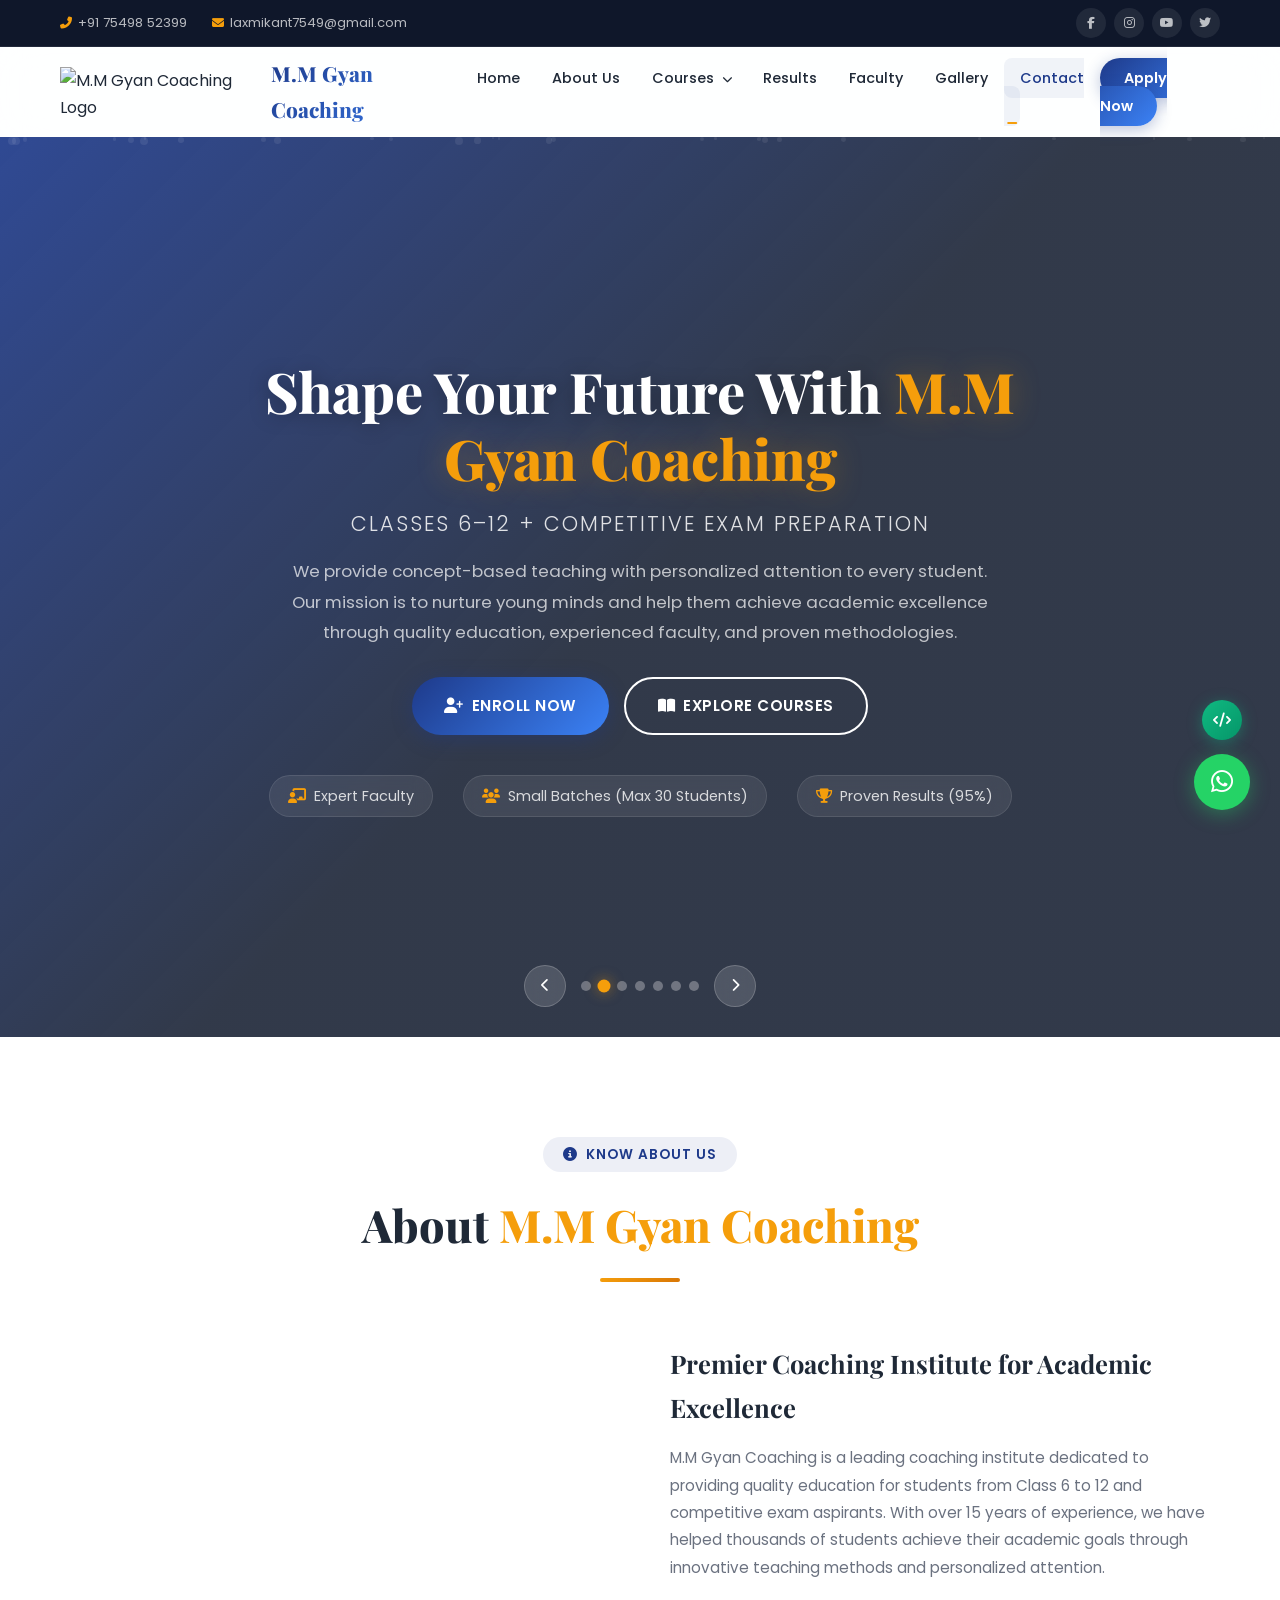
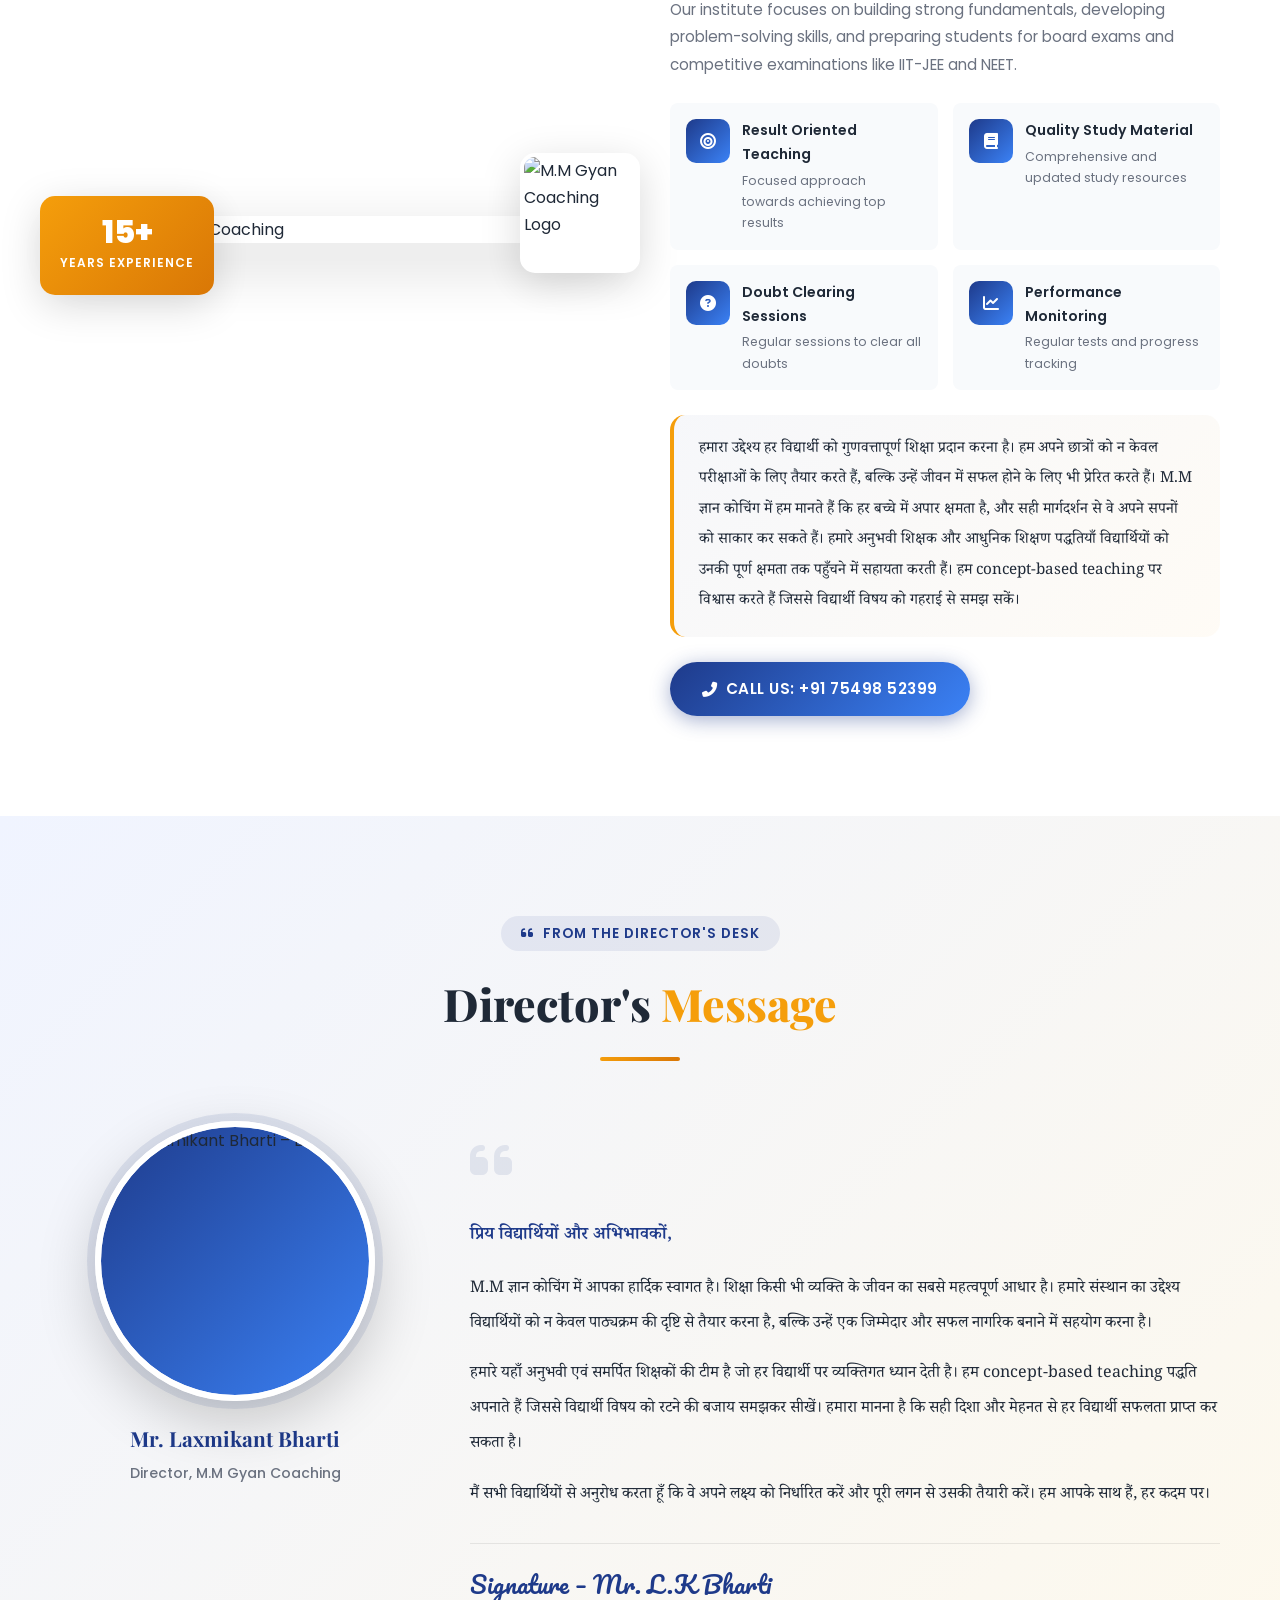
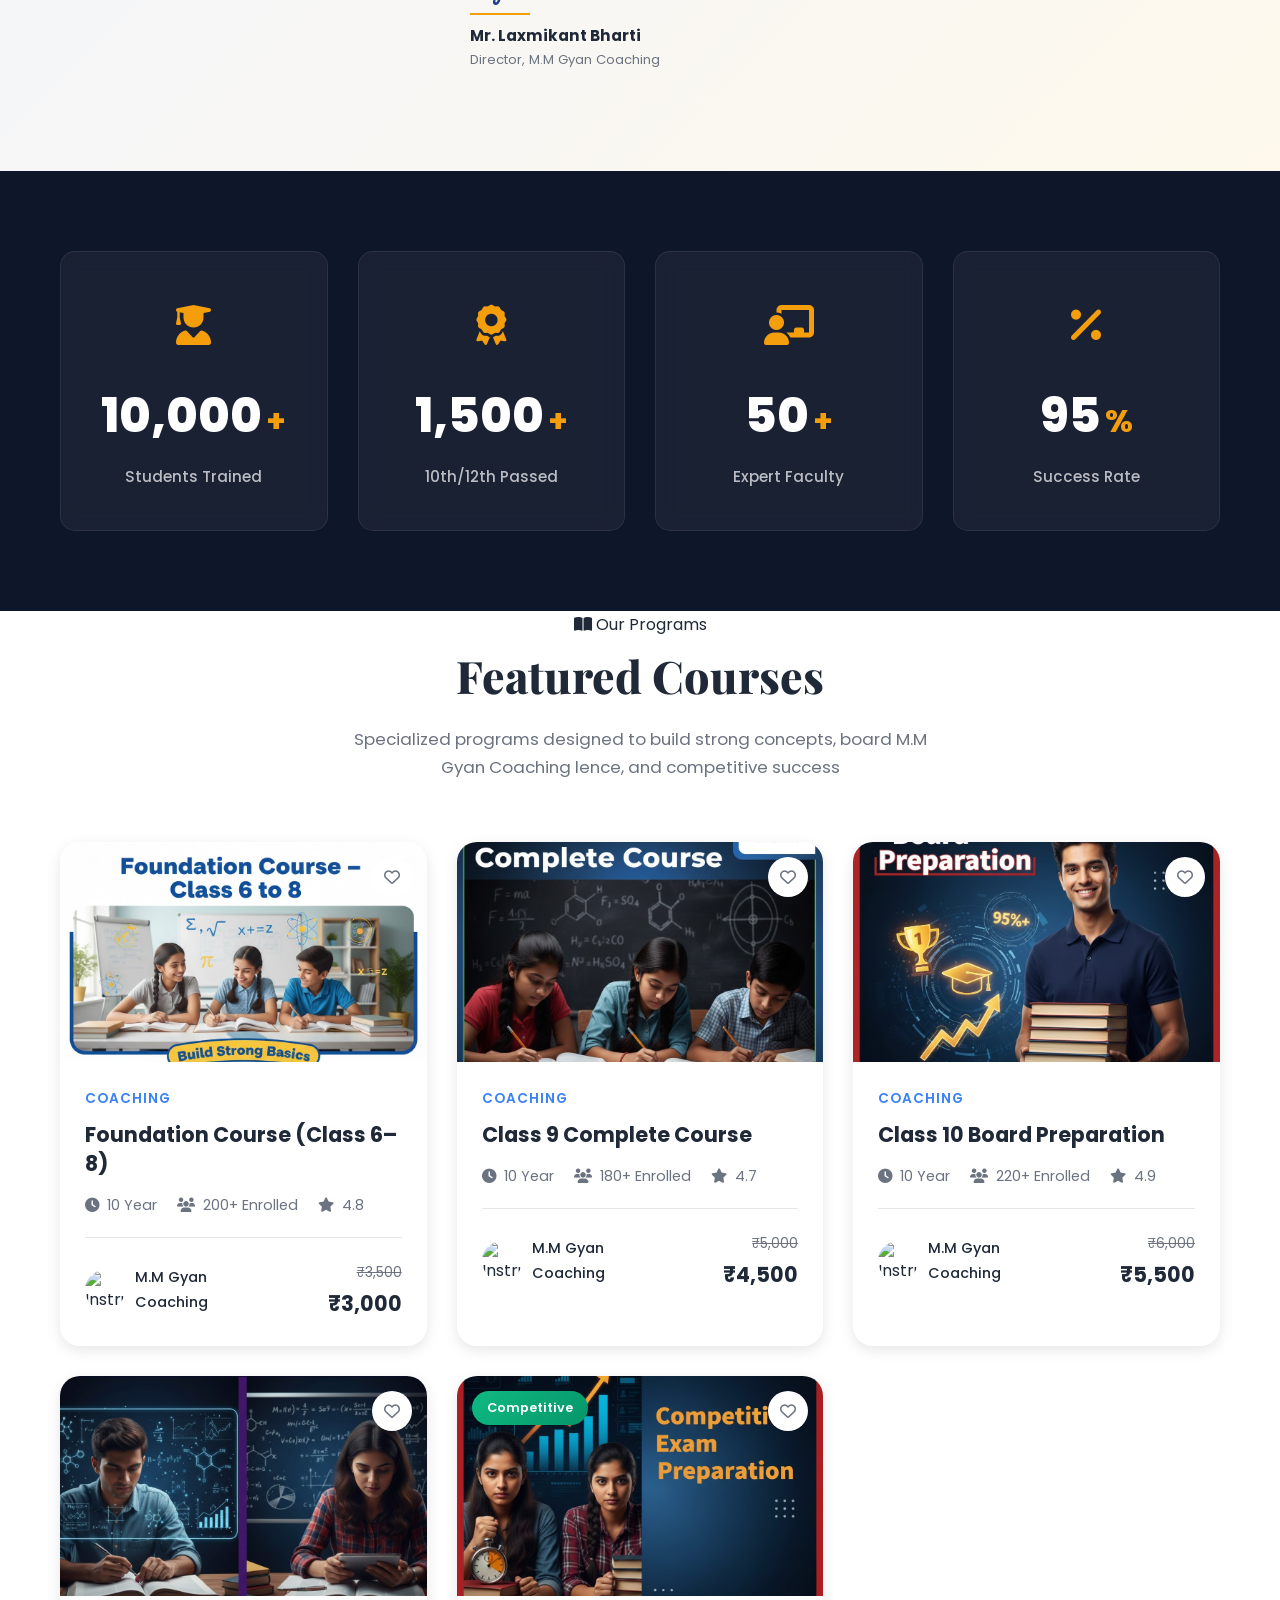
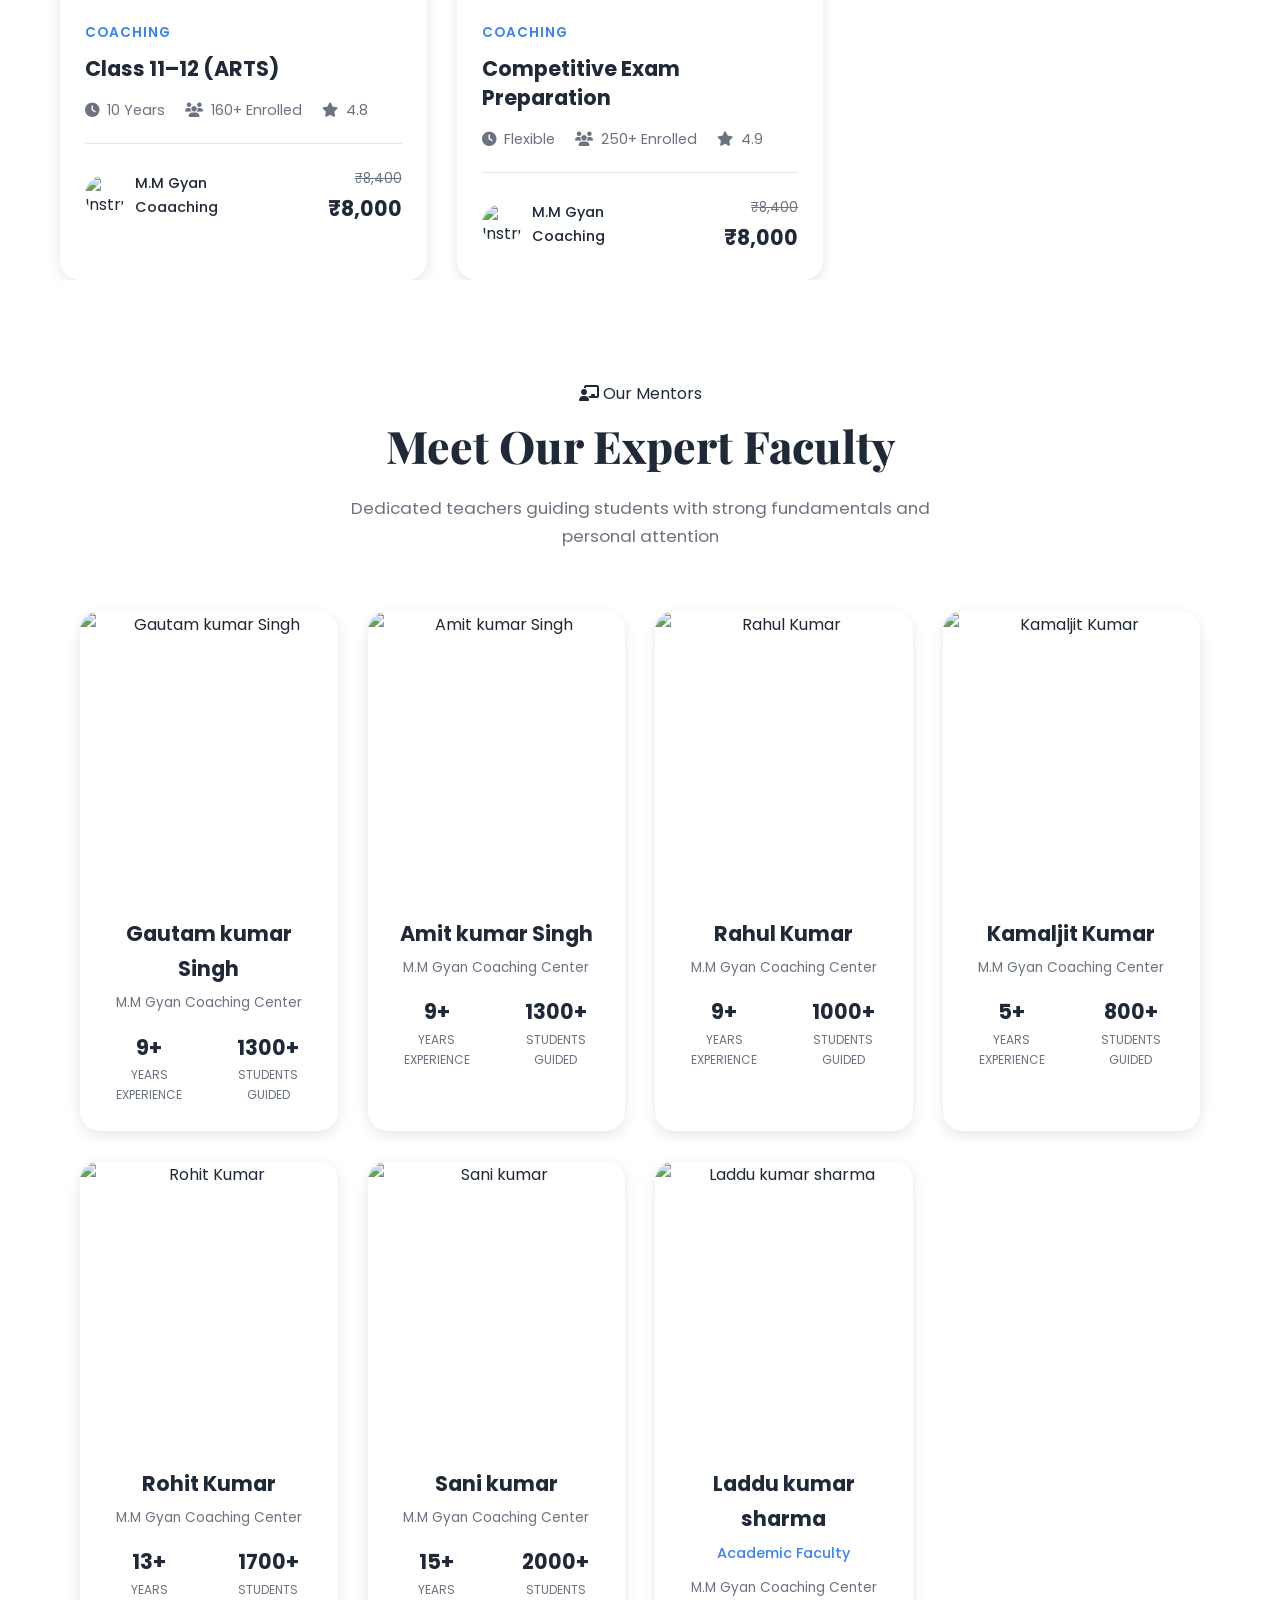
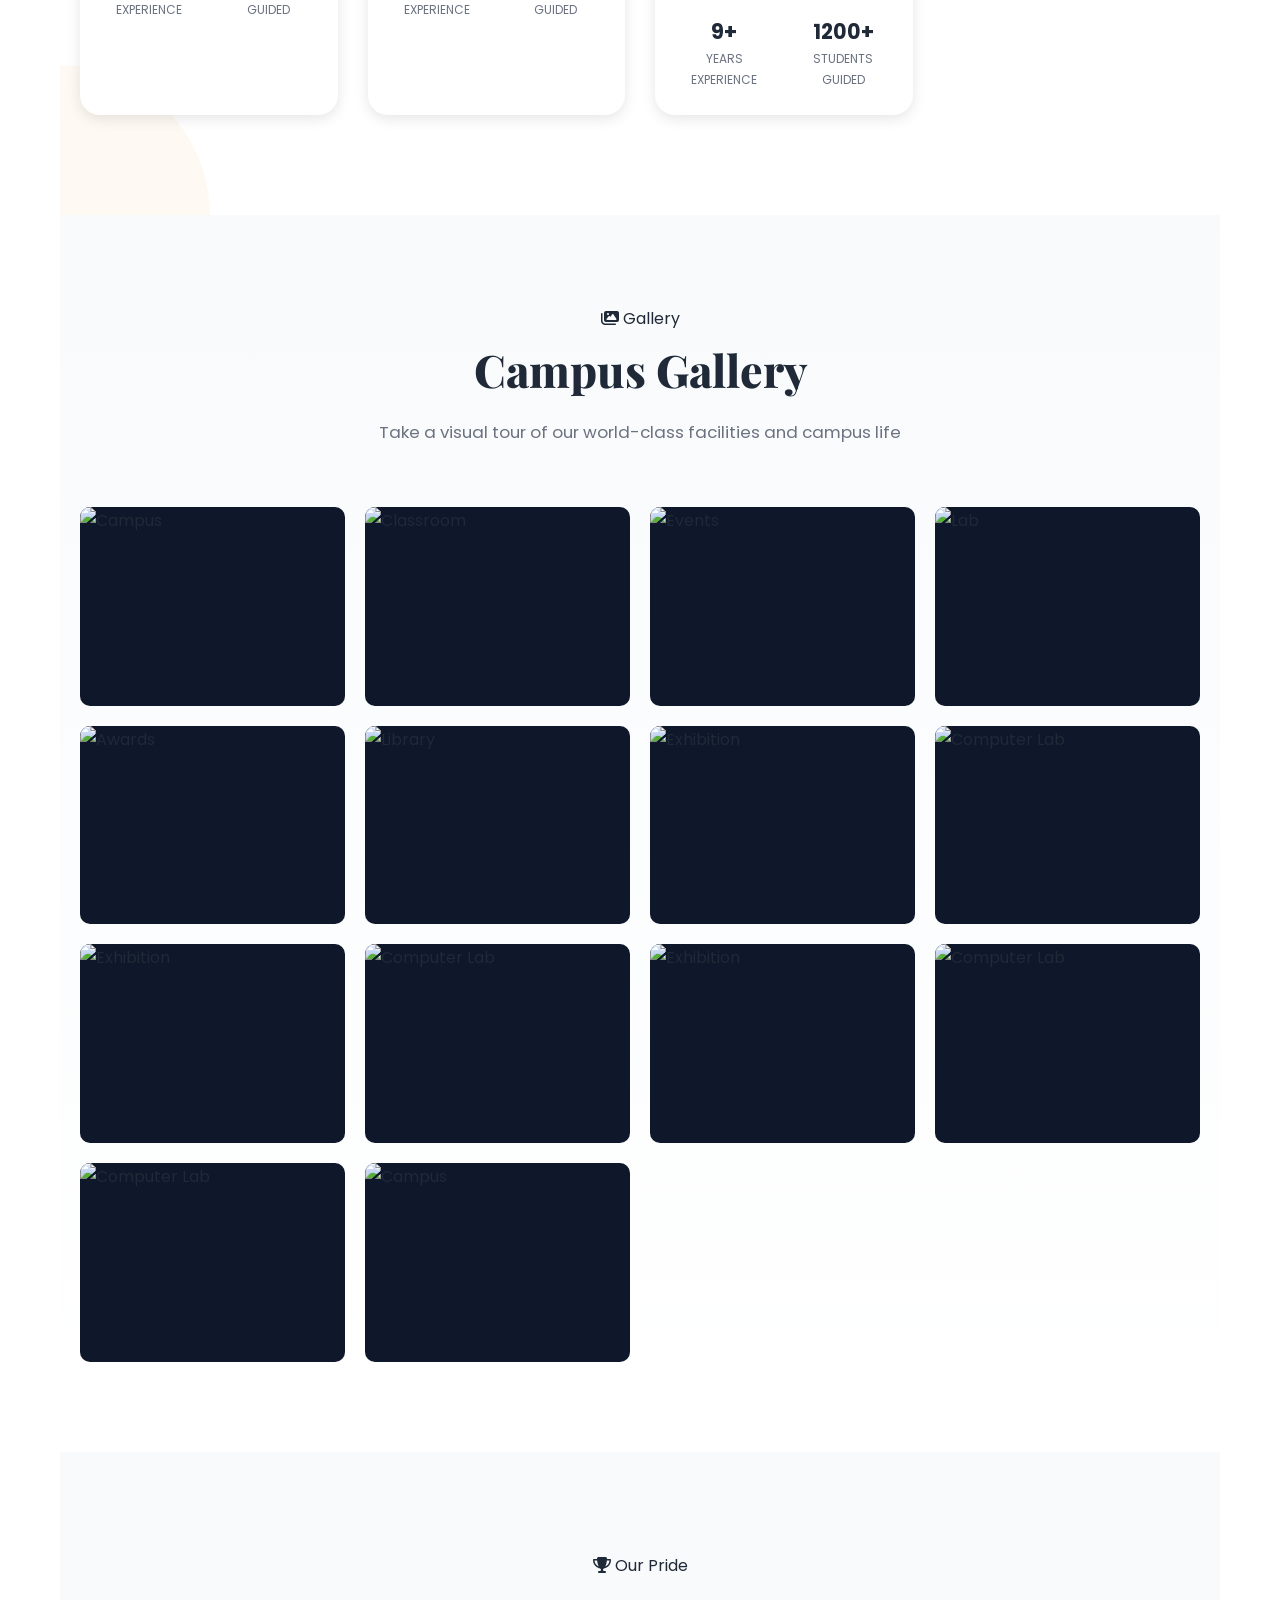
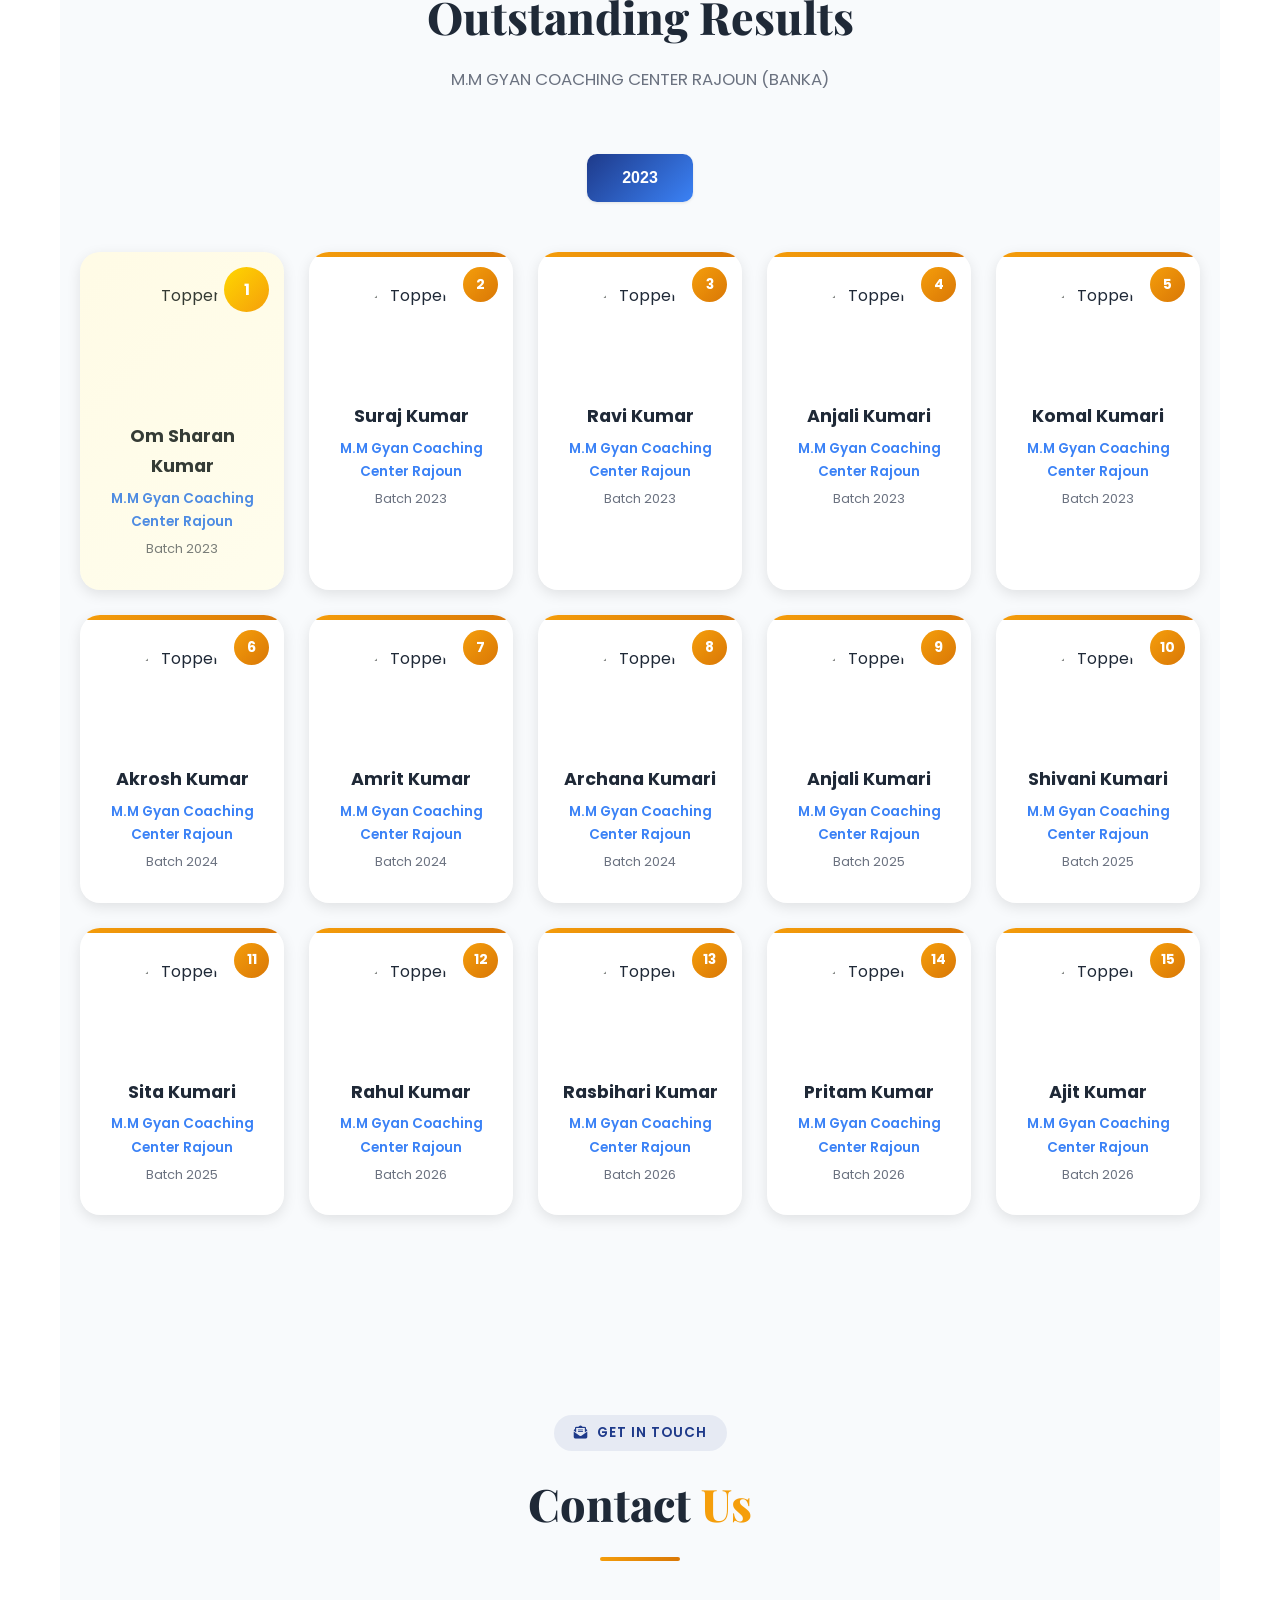
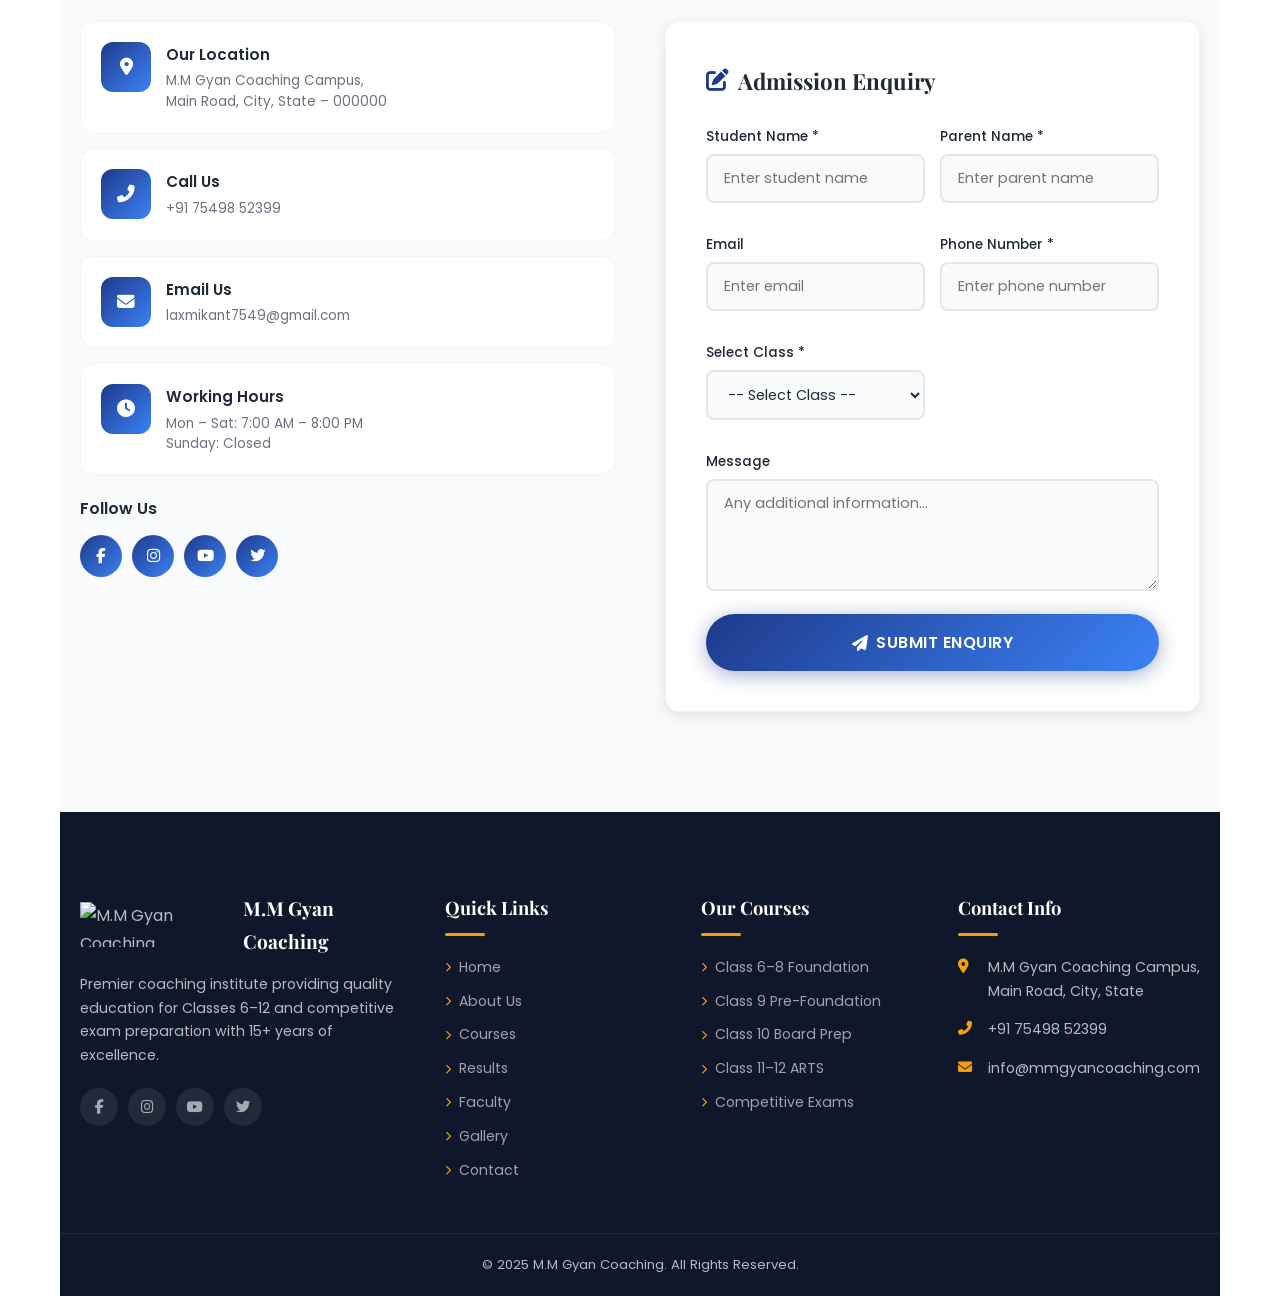
==== index.html @ b100e3bd "Add files via upload" ====
<!DOCTYPE html>
<html lang="en">
<head>
  <meta charset="UTF-8" />
  <meta name="viewport" content="width=device-width, initial-scale=1.0" />
  <!-- ✏️ EDITABLE: Institute title below -->
  <title>M.M Gyan Coaching – Premier Coaching Institute | IIT-JEE | NEET | Foundation</title>
  <meta name="description" content="Premier Coaching Institute for IIT-JEE, NEET, Foundation Courses" />
  <meta name="keywords" content="coaching, institute, IIT-JEE, NEET, education, academy" />

  <!-- Google Fonts -->
  <link rel="preconnect" href="https://fonts.googleapis.com" />
  <link rel="preconnect" href="https://fonts.gstatic.com" crossorigin />
  <link href="https://fonts.googleapis.com/css2?family=Poppins:wght@300;400;500;600;700;800;900&family=Playfair+Display:wght@400;600;700;800&family=Noto+Serif+Devanagari:wght@400;500;600;700&family=Pacifico&display=swap" rel="stylesheet" />

  <!-- Font Awesome 6.4.0 -->
  <link rel="stylesheet" href="https://cdnjs.cloudflare.com/ajax/libs/font-awesome/6.4.0/css/all.min.css" />

  <!-- AOS CSS -->
  <link rel="stylesheet" href="https://unpkg.com/aos@2.3.1/dist/aos.css" />

  <!-- Main Stylesheet -->
  <link rel="stylesheet" href="style.css" />
</head>
<body>

  <!-- ═══════════════════════════════════════ -->
  <!-- PRELOADER                               -->
  <!-- ═══════════════════════════════════════ -->
  <div id="preloader">
    <div class="preloader-content">
      <div class="preloader-logo">
        <i class="fas fa-graduation-cap"></i>
        <!-- ✏️ EDITABLE: Institute name -->
        <span>M.M Gyan Coaching</span>
      </div>
      <div class="loader-dots">
        <span></span><span></span><span></span><span></span>
      </div>
      <p class="loading-text">Loading M.M Gyan Coachinglence...</p>
    </div>
  </div>

  <!-- ═══════════════════════════════════════ -->
  <!-- TOP BAR                                 -->
  <!-- ═══════════════════════════════════════ -->
  <div class="top-bar">
    <div class="top-bar-container">
      <div class="top-bar-left">
        <a href="tel:+917549852399" class="top-bar-link">
          <i class="fas fa-phone-alt"></i> +91 75498 52399
        </a>
        <a href="mailto:laxmikant7549@gmail.com" class="top-bar-link">
          <i class="fas fa-envelope"></i> laxmikant7549@gmail.com
        </a>
      </div>
      <div class="top-bar-right">
        <a href="https://www.facebook.com/share/18GPj2Tq7q/" class="social-btn" aria-label="Facebook"><i class="fab fa-facebook-f"></i></a>
        <a href="https://www.instagram.com/laxmikant6918?igsh=d3NnMW54eGdjNDVk" class="social-btn" aria-label="Instagram"><i class="fab fa-instagram"></i></a>
        <a href="https://youtube.com/@mmgyancoachingcentrer?si=T1-5qS3xEwe1zhrM" class="social-btn" aria-label="YouTube"><i class="fab fa-youtube"></i></a>
        <a href="https://t.me/MMGCCRB" class="social-btn" aria-label="Twitter"><i class="fab fa-twitter"></i></a>
      </div>
    </div>
  </div>

  <!-- ═══════════════════════════════════════ -->
  <!-- NAVBAR (Glassmorphism Sticky)           -->
  <!-- ═══════════════════════════════════════ -->
  <nav class="navbar" id="navbar">
    <div class="navbar-container">
      <a href="#home" class="navbar-logo">
        <!-- 🖼️ LOGO IMAGE — replace file at assets/LOGO1.png -->
        <img src="assets/LOGO1.png" alt="M.M Gyan Coaching Logo" class="logo-img" />
        <!-- ✏️ EDITABLE: Institute name -->
        <span class="logo-text">M.M Gyan Coaching</span>
      </a>

      <ul class="nav-menu" id="navMenu">
        <li class="nav-item"><a href="#home" class="nav-link active">Home</a></li>
        <li class="nav-item"><a href="#about" class="nav-link">About Us</a></li>
        <li class="nav-item dropdown">
          <a href="#courses" class="nav-link dropdown-toggle">Courses <i class="fas fa-chevron-down"></i></a>
          <ul class="dropdown-menu" id="coursesDropdown">
            <li><a href="#courses" class="dropdown-item" data-filter="6-8">6th–8th</a></li>
            <li><a href="#courses" class="dropdown-item" data-filter="9">9th</a></li>
            <li><a href="#courses" class="dropdown-item" data-filter="10">10th</a></li>
            <li><a href="#courses" class="dropdown-item" data-filter="11-12">11–12th</a></li>
            <li><a href="#courses" class="dropdown-item" data-filter="competition">Competition</a></li>
          </ul>
        </li>
        <li class="nav-item"><a href="#results" class="nav-link">Results</a></li>
        <li class="nav-item"><a href="#faculty" class="nav-link">Faculty</a></li>
        <li class="nav-item"><a href="#gallery" class="nav-link">Gallery</a></li>
        <li class="nav-item"><a href="#contact" class="nav-link">Contact</a></li>
        <li class="nav-item nav-cta">
          <a href="admission.html" class="nav-link btn-apply">Apply Now</a>
        </li>
      </ul>

      <div class="menu-toggle" id="menuToggle">
        <span></span><span></span><span></span>
      </div>
    </div>
  </nav>

  <!-- ═══════════════════════════════════════ -->
  <!-- HERO SECTION                            -->
  <!-- ═══════════════════════════════════════ -->
  <section class="hero-section" id="home">
    <!-- Hero Carousel Background -->
    <div class="hero-carousel" id="heroCarousel">
      <!-- 🖼️ HERO IMAGES — replace files keeping same paths -->
      <div class="hero-slide active" data-bg="assets/g7.png"></div>
      <div class="hero-slide" data-bg="assets/h1.png"></div>
      <div class="hero-slide" data-bg="assets/h4.png"></div>
      <div class="hero-slide" data-bg="assets/logo2.png"></div>
      <div class="hero-slide" data-bg="assets/s3.png"></div>
      <div class="hero-slide" data-bg="assets/h2.png"></div>
      <div class="hero-slide" data-bg="assets/h5.png"></div>
    </div>

    <!-- Gradient Overlay -->
    <div class="hero-overlay"></div>

    <!-- Floating Particles -->
    <div class="hero-particles" id="heroParticles"></div>

    <!-- Hero Content -->
    <div class="hero-content" data-aos="fade-up" data-aos-duration="1000">
      <!-- ✏️ EDITABLE: Hero headline -->
      <h1 class="hero-title">Shape Your Future With <span class="highlight">M.M Gyan Coaching</span></h1>
      <p class="hero-subtitle">Classes 6–12 + Competitive Exam Preparation</p>
      <p class="hero-description">
        We provide concept-based teaching with personalized attention to every student.
        Our mission is to nurture young minds and help them achieve academic excellence
        through quality education, experienced faculty, and proven methodologies.
      </p>
      <div class="hero-cta">
        <a href="admission.html" class="btn btn-primary">
          <i class="fas fa-user-plus"></i> Enroll Now
        </a>
        <a href="#courses" class="btn btn-secondary">
          <i class="fas fa-book-open"></i> Explore Courses
        </a>
      </div>
      <div class="hero-features">
        <div class="hero-feature-item">
          <i class="fas fa-chalkboard-teacher"></i>
          <span>Expert Faculty</span>
        </div>
        <div class="hero-feature-item">
          <i class="fas fa-users"></i>
          <span>Small Batches (Max 30 Students)</span>
        </div>
        <div class="hero-feature-item">
          <i class="fas fa-trophy"></i>
          <span>Proven Results (95%)</span>
        </div>
      </div>
    </div>

    <!-- Carousel Navigation -->
    <div class="carousel-nav">
      <button class="carousel-btn prev-btn" id="heroPrev"><i class="fas fa-chevron-left"></i></button>
      <div class="carousel-dots" id="carouselDots"></div>
      <button class="carousel-btn next-btn" id="heroNext"><i class="fas fa-chevron-right"></i></button>
    </div>
  </section>

  <!-- ═══════════════════════════════════════ -->
  <!-- ABOUT SECTION                           -->
  <!-- ═══════════════════════════════════════ -->
  <section class="about-section" id="about">
    <div class="container">
      <div class="section-header" data-aos="fade-up">
        <span class="section-tag"><i class="fas fa-info-circle"></i> Know About Us</span>
        <h2 class="section-title">About <span class="highlight">M.M Gyan Coaching</span></h2>
        <div class="section-divider"></div>
      </div>

      <div class="about-grid">
        <!-- About Image -->
        <div class="about-image-wrapper" data-aos="fade-right" data-aos-duration="1000">
          <div class="about-image-container">
            <!-- 🖼️ ABOUT IMAGE — replace file at assets/naresh.jpeg -->
            <img src="assets/naresh.jpeg" alt="About M.M Gyan Coaching" class="about-main-img" />
            <div class="about-secondary-img">
              <!-- 🖼️ SECONDARY IMAGE — replace file at assets/LOGO1.png -->
              <img src="assets/LOGO1.png" alt="M.M Gyan Coaching Logo" />
            </div>
            <div class="experience-badge">
              <span class="exp-number">15+</span>
              <span class="exp-text">Years Experience</span>
            </div>
          </div>
        </div>

        <!-- About Content -->
        <div class="about-content" data-aos="fade-left" data-aos-duration="1000">
          <h3 class="about-heading">Premier Coaching Institute for Academic Excellence</h3>
          <p class="about-text">
            M.M Gyan Coaching is a leading coaching institute dedicated to providing quality education
            for students from Class 6 to 12 and competitive exam aspirants. With over 15 years of
            experience, we have helped thousands of students achieve their academic goals through
            innovative teaching methods and personalized attention.
          </p>
          <p class="about-text">
            Our institute focuses on building strong fundamentals, developing problem-solving skills,
            and preparing students for board exams and competitive examinations like IIT-JEE and NEET.
          </p>

          <!-- About Features -->
          <div class="about-features">
            <div class="about-feature-item">
              <div class="feature-icon"><i class="fas fa-bullseye"></i></div>
              <div class="feature-text">
                <h4>Result Oriented Teaching</h4>
                <p>Focused approach towards achieving top results</p>
              </div>
            </div>
            <div class="about-feature-item">
              <div class="feature-icon"><i class="fas fa-book"></i></div>
              <div class="feature-text">
                <h4>Quality Study Material</h4>
                <p>Comprehensive and updated study resources</p>
              </div>
            </div>
            <div class="about-feature-item">
              <div class="feature-icon"><i class="fas fa-question-circle"></i></div>
              <div class="feature-text">
                <h4>Doubt Clearing Sessions</h4>
                <p>Regular sessions to clear all doubts</p>
              </div>
            </div>
            <div class="about-feature-item">
              <div class="feature-icon"><i class="fas fa-chart-line"></i></div>
              <div class="feature-text">
                <h4>Performance Monitoring</h4>
                <p>Regular tests and progress tracking</p>
              </div>
            </div>
          </div>

          <!-- Hindi Mission Paragraph — ✏️ EDITABLE but keep Hindi text same -->
          <div class="mission-text-hindi">
            <p>
              हमारा उद्देश्य हर विद्यार्थी को गुणवत्तापूर्ण शिक्षा प्रदान करना है। हम अपने छात्रों को न केवल
              परीक्षाओं के लिए तैयार करते हैं, बल्कि उन्हें जीवन में सफल होने के लिए भी प्रेरित करते हैं।
              M.M ज्ञान कोचिंग में हम मानते हैं कि हर बच्चे में अपार क्षमता है, और सही मार्गदर्शन से वे
              अपने सपनों को साकार कर सकते हैं। हमारे अनुभवी शिक्षक और आधुनिक शिक्षण पद्धतियाँ
              विद्यार्थियों को उनकी पूर्ण क्षमता तक पहुँचने में सहायता करती हैं। हम concept-based teaching
              पर विश्वास करते हैं जिससे विद्यार्थी विषय को गहराई से समझ सकें।
            </p>
          </div>

          <!-- Phone CTA -->
          <div class="about-cta">
            <a href="tel:+917549852399" class="btn btn-primary">
              <i class="fas fa-phone-alt"></i> Call Us: +91 75498 52399
            </a>
          </div>
        </div>
      </div>
    </div>
  </section>

  <!-- ═══════════════════════════════════════ -->
  <!-- DIRECTOR MESSAGE SECTION                -->
  <!-- ═══════════════════════════════════════ -->
  <section class="director-section" id="director">
    <div class="container">
      <div class="section-header" data-aos="fade-up">
        <span class="section-tag"><i class="fas fa-quote-left"></i> From the Director's Desk</span>
        <h2 class="section-title">Director's <span class="highlight">Message</span></h2>
        <div class="section-divider"></div>
      </div>

      <div class="director-wrapper" id="directorWrapper">
        <div class="director-image-col" data-aos="fade-right" data-aos-duration="1000">
          <div class="director-image-frame">
            <!-- 🖼️ DIRECTOR IMAGE — replace file at assets/lakshmi.jpeg -->
            <img src="assets/lakshmi.jpeg" alt="Mr. Laxmikant Bharti – Director" class="director-img" />
          </div>
          <div class="director-name-card">
            <!-- ✏️ EDITABLE: Director name and title -->
            <h4>Mr. Laxmikant Bharti</h4>
            <p>Director, M.M Gyan Coaching</p>
          </div>
        </div>

        <div class="director-message-col" data-aos="fade-left" data-aos-duration="1000">
          <div class="director-quote-icon">
            <i class="fas fa-quote-left"></i>
          </div>
          <!-- Hindi Director Message — ✏️ EDITABLE but keep Hindi text same -->
          <div class="director-message-text">
            <p>
              प्रिय विद्यार्थियों और अभिभावकों,
            </p>
            <p>
              M.M ज्ञान कोचिंग में आपका हार्दिक स्वागत है। शिक्षा किसी भी व्यक्ति के जीवन का सबसे
              महत्वपूर्ण आधार है। हमारे संस्थान का उद्देश्य विद्यार्थियों को न केवल पाठ्यक्रम की दृष्टि से
              तैयार करना है, बल्कि उन्हें एक जिम्मेदार और सफल नागरिक बनाने में सहयोग करना है।
            </p>
            <p>
              हमारे यहाँ अनुभवी एवं समर्पित शिक्षकों की टीम है जो हर विद्यार्थी पर व्यक्तिगत ध्यान
              देती है। हम concept-based teaching पद्धति अपनाते हैं जिससे विद्यार्थी विषय को रटने की
              बजाय समझकर सीखें। हमारा मानना है कि सही दिशा और मेहनत से हर विद्यार्थी सफलता
              प्राप्त कर सकता है।
            </p>
            <p>
              मैं सभी विद्यार्थियों से अनुरोध करता हूँ कि वे अपने लक्ष्य को निर्धारित करें और पूरी
              लगन से उसकी तैयारी करें। हम आपके साथ हैं, हर कदम पर।
            </p>
          </div>
          <div class="director-signature">
            <!-- Pacifico font for signature -->
            <span class="signature-text">Signature – Mr. L.K Bharti</span>
            <div class="signature-line"></div>
            <span class="signature-name">Mr. Laxmikant Bharti</span>
            <span class="signature-title">Director, M.M Gyan Coaching</span>
          </div>
        </div>
      </div>
    </div>
  </section>

  <!-- ═══════════════════════════════════════ -->
  <!-- STATS COUNTER SECTION                   -->
  <!-- ═══════════════════════════════════════ -->
  <section class="stats-section" id="stats">
    <div class="stats-overlay"></div>
    <div class="container">
      <div class="stats-grid">
        <div class="stat-card" data-aos="fade-up" data-aos-delay="0">
          <div class="stat-icon"><i class="fas fa-user-graduate"></i></div>
          <div class="stat-number" data-count="10000">0</div>
          <div class="stat-suffix">+</div>
          <div class="stat-label">Students Trained</div>
        </div>
        <div class="stat-card" data-aos="fade-up" data-aos-delay="100">
          <div class="stat-icon"><i class="fas fa-award"></i></div>
          <div class="stat-number" data-count="1500">0</div>
          <div class="stat-suffix">+</div>
          <div class="stat-label">10th/12th Passed</div>
        </div>
        <div class="stat-card" data-aos="fade-up" data-aos-delay="200">
          <div class="stat-icon"><i class="fas fa-chalkboard-teacher"></i></div>
          <div class="stat-number" data-count="50">0</div>
          <div class="stat-suffix">+</div>
          <div class="stat-label">Expert Faculty</div>
        </div>
        <div class="stat-card" data-aos="fade-up" data-aos-delay="300">
          <div class="stat-icon"><i class="fas fa-percentage"></i></div>
          <div class="stat-number" data-count="95">0</div>
          <div class="stat-suffix">%</div>
          <div class="stat-label">Success Rate</div>
        </div>
      </div>
    </div>
  </section>

  <!-- ═══════════════════════════════════════ -->
  <!-- FEATURED COURSES SECTION                -->
  <!-- ═══════════════════════════════════════ -->
     <section class="section courses-section" id="courses">
        <div class="container">
            <div class="section-header" data-aos="fade-up">
                <div class="section-badge">
                    <i class="fas fa-book-open"></i> Our Programs
                </div>
<h2 class="section-title">Featured <span>Courses</span></h2>
<p class="section-subtitle">
    Specialized programs designed to build strong concepts, board M.M Gyan Coaching lence, and competitive success
</p>
</div>

<div class="courses-grid">
    <!-- Course 1 -->
    <div class="course-card" data-aos="fade-up" data-aos-delay="0">
        <div class="course-image">
            <img src="6-8.jpg" alt="Class 6-8 Course">
            <div class="course-wishlist">
                <i class="far fa-heart"></i>
            </div>
        </div>
        <div class="course-content">
            <div class="course-category">Coaching</div>
            <h3 class="course-title">Foundation Course (Class 6–8)</h3>
            <div class="course-meta">
                <div class="course-meta-item">
                    <i class="fas fa-clock"></i> 10 Year
                </div>
                <div class="course-meta-item">
                    <i class="fas fa-users"></i> 200+ Enrolled
                </div>
                <div class="course-meta-item">
                    <i class="fas fa-star"></i> 4.8
                </div>
            </div>
            <div class="course-footer">
                <div class="course-instructor">
                    <img src="assets/LOGO1.png" alt="Instructor" class="instructor-avatar">
                    <span class="instructor-name">M.M Gyan Coaching</span>
                </div>
                <div class="course-price">
                    <span class="price-original">₹3,500</span>
                    <span class="price-current">₹3,000</span>
                </div>
            </div>
        </div>
    </div>

    <!-- Course 2 -->
    <div class="course-card" data-aos="fade-up" data-aos-delay="100">
        <div class="course-image">
            <img src="9.jpg" alt="Class 9 Course">
            <div class="course-wishlist">
                <i class="far fa-heart"></i>
            </div>
        </div>
        <div class="course-content">
            <div class="course-category">Coaching</div>
            <h3 class="course-title">Class 9 Complete Course</h3>
            <div class="course-meta">
                <div class="course-meta-item">
                    <i class="fas fa-clock"></i> 10 Year
                </div>
                <div class="course-meta-item">
                    <i class="fas fa-users"></i> 180+ Enrolled
                </div>
                <div class="course-meta-item">
                    <i class="fas fa-star"></i> 4.7
                </div>
            </div>
            <div class="course-footer">
                <div class="course-instructor">
                    <img src="assets/LOGO1.png" alt="Instructor" class="instructor-avatar">
                    <span class="instructor-name">M.M Gyan Coaching</span>
                </div>
                <div class="course-price">
                    <span class="price-original">₹5,000</span>
                    <span class="price-current">₹4,500</span>
                </div>
            </div>
        </div>
    </div>

    <!-- Course 3 -->
    <div class="course-card" data-aos="fade-up" data-aos-delay="200">
        <div class="course-image">
            <img src="10th.jpg" alt="Class 10 Course">
            <div class="course-wishlist">
                <i class="far fa-heart"></i>
            </div>
        </div>
        <div class="course-content">
            <div class="course-category">Coaching</div>
            <h3 class="course-title">Class 10 Board Preparation</h3>
            <div class="course-meta">
                <div class="course-meta-item">
                    <i class="fas fa-clock"></i> 10 Year
                </div>
                <div class="course-meta-item">
                    <i class="fas fa-users"></i> 220+ Enrolled
                </div>
                <div class="course-meta-item">
                    <i class="fas fa-star"></i> 4.9
                </div>
            </div>
            <div class="course-footer">
                <div class="course-instructor">
                    <img src="assets/LOGO1.png" alt="Instructor" class="instructor-avatar">
                    <span class="instructor-name">M.M Gyan Coaching</span>
                </div>
                <div class="course-price">
                    <span class="price-original">₹6,000</span>
                    <span class="price-current">₹5,500</span>
                </div>
            </div>
        </div>
    </div>

    <!-- Course 4 -->
    <div class="course-card" data-aos="fade-up" data-aos-delay="300">
        <div class="course-image">
            <img src="11-12.jpg" alt="Class 11-12 Course">
            <div class="course-wishlist">
                <i class="far fa-heart"></i>
            </div>
        </div>
        <div class="course-content">
            <div class="course-category">Coaching</div>
            <h3 class="course-title">Class 11–12 (ARTS)</h3>
            <div class="course-meta">
                <div class="course-meta-item">
                    <i class="fas fa-clock"></i> 10 Years
                </div>
                <div class="course-meta-item">
                    <i class="fas fa-users"></i> 160+ Enrolled
                </div>
                <div class="course-meta-item">
                    <i class="fas fa-star"></i> 4.8
                </div>
            </div>
            <div class="course-footer">
                <div class="course-instructor">
                    <img src="assets/LOGO1.png" alt="Instructor" class="instructor-avatar">
                    <span class="instructor-name">M.M Gyan Coaaching</span>
                </div>
                <div class="course-price">
                    <span class="price-original">₹8,400</span>
                    <span class="price-current">₹8,000</span>
                </div>
            </div>
        </div>
    </div>

    <!-- Course 5 -->
    <div class="course-card" data-aos="fade-up" data-aos-delay="400">
        <div class="course-image">
            <img src="comp.jpg" alt="Competitive Exams">
            <div class="course-badge popular">Competitive</div>
            <div class="course-wishlist">
                <i class="far fa-heart"></i>
            </div>
        </div>
        <div class="course-content">
            <div class="course-category">Coaching</div>
            <h3 class="course-title">Competitive Exam Preparation</h3>
            <div class="course-meta">
                <div class="course-meta-item">
                    <i class="fas fa-clock"></i> Flexible
                </div>
                <div class="course-meta-item">
                    <i class="fas fa-users"></i> 250+ Enrolled
                </div>
                <div class="course-meta-item">
                    <i class="fas fa-star"></i> 4.9
                </div>
            </div>
            <div class="course-footer">
                <div class="course-instructor">
                    <img src="assets/LOGO1.png" alt="Instructor" class="instructor-avatar">
                    <span class="instructor-name">M.M Gyan Coaching</span>
                </div>
                <div class="course-price">
                    <span class="price-original">₹8,400</span>
                    <span class="price-current">₹8,000</span>
                </div>
            </div>
        </div>
    </div>
</div>

  <!-- ═══════════════════════════════════════ -->
  <!-- FACULTY SECTION                         -->
  <!-- ═══════════════════════════════════════ -->
 <section class="faculty-section" id="faculty">
    <div class="container">
        <div class="section-header" data-aos="fade-up">
            <div class="section-badge">
                <i class="fas fa-chalkboard-teacher"></i> Our Mentors
            </div>
            <h2 class="section-title">Meet Our Expert <span>Faculty</span></h2>
            <p class="section-subtitle">
                Dedicated teachers guiding students with strong fundamentals and personal attention
            </p>
        </div>

        <div class="faculty-grid">

            <!-- Faculty 1 -->
            <div class="faculty-card" data-aos="fade-up" data-aos-delay="0">
                <div class="faculty-image">
                    <img src="assets/goutum.jpeg" alt="Gautam kumar Singh ">
                    <div class="faculty-overlay">
                        <div class="faculty-social">
                            <a href="https://www.facebook.com/share/18GPj2Tq7q/"><i class="fab fa-facebook-f"></i></a>
                            <a href="https://youtube.com/@mmgyancoachingcentrer?si=T1-5qS3xEwe1zhrM"><i class="fab fa-youtube"></i></a>
                            <a href="https://www.instagram.com/laxmikant6918?igsh=d3NnMW54eGdjNDVk"><i class="fab fa-instagram"></i></a>
                            <a href="https://t.me/MMGCCRB"><i class="fab fa-telegram-plane"></i></a>
                        </div>
                    </div>
                </div>
                <div class="faculty-content">
                    <h3 class="faculty-name">Gautam kumar Singh </h3>
                    <p class="faculty-qualification">M.M Gyan Coaching Center</p>
                    <div class="faculty-stats">
                        <div class="faculty-stat">
                            <div class="faculty-stat-number">9+</div>
                            <div class="faculty-stat-label">Years Experience</div>
                        </div>
                        <div class="faculty-stat">
                            <div class="faculty-stat-number">1300+</div>
                            <div class="faculty-stat-label">Students Guided</div>
                        </div>
                    </div>
                </div>
            </div>

            <!-- Faculty 2 -->
            <div class="faculty-card" data-aos="fade-up" data-aos-delay="100">
                <div class="faculty-image">
                    <img src="assets/amit.jpeg" alt="Amit kumar Singh">
                    <div class="faculty-overlay">
                        <div class="faculty-social">
                            <a href="https://www.facebook.com/share/18GPj2Tq7q/"><i class="fab fa-facebook-f"></i></a>
                            <a href="https://youtube.com/@mmgyancoachingcentrer?si=T1-5qS3xEwe1zhrM"><i class="fab fa-youtube"></i></a>
                            <a href="https://www.instagram.com/laxmikant6918?igsh=d3NnMW54eGdjNDVk"><i class="fab fa-instagram"></i></a>
                            <a href="https://t.me/MMGCCRB"><i class="fab fa-telegram-plane"></i></a>
                        </div>
                    </div>
                </div>
                <div class="faculty-content">
                    <h3 class="faculty-name">Amit kumar Singh</h3>
                    <p class="faculty-qualification">M.M Gyan Coaching Center</p>
                    <div class="faculty-stats">
                        <div class="faculty-stat">
                            <div class="faculty-stat-number">9+</div>
                            <div class="faculty-stat-label">Years Experience</div>
                        </div>
                        <div class="faculty-stat">
                            <div class="faculty-stat-number">1300+</div>
                            <div class="faculty-stat-label">Students Guided</div>
                        </div>
                    </div>
                </div>
            </div>

            <!-- Faculty 3 -->
            <div class="faculty-card" data-aos="fade-up" data-aos-delay="200">
                <div class="faculty-image">
                    <img src="assets/rahul.jpeg" alt="Rahul Kumar">
                    <div class="faculty-overlay">
                        <div class="faculty-social">
                            <a href="https://www.facebook.com/share/18GPj2Tq7q/"><i class="fab fa-facebook-f"></i></a>
                            <a href="https://youtube.com/@mmgyancoachingcentrer?si=T1-5qS3xEwe1zhrM"><i class="fab fa-youtube"></i></a>
                            <a href="https://www.instagram.com/laxmikant6918?igsh=d3NnMW54eGdjNDVk"><i class="fab fa-instagram"></i></a>
                            <a href="https://t.me/MMGCCRB"><i class="fab fa-telegram-plane"></i></a>
                        </div>
                    </div>
                </div>
                <div class="faculty-content">
                    <h3 class="faculty-name">Rahul Kumar</h3>
                    <p class="faculty-qualification">M.M Gyan Coaching Center</p>
                    <div class="faculty-stats">
                        <div class="faculty-stat">
                            <div class="faculty-stat-number">9+</div>
                            <div class="faculty-stat-label">Years Experience</div>
                        </div>
                        <div class="faculty-stat">
                            <div class="faculty-stat-number">1000+</div>
                            <div class="faculty-stat-label">Students Guided</div>
                        </div>
                    </div>
                </div>
            </div>

            <!-- Faculty 4 -->
            <div class="faculty-card" data-aos="fade-up" data-aos-delay="300">
                <div class="faculty-image">
                    <img src="assets/kamal.jpeg" alt="Kamaljit Kumar">
                    <div class="faculty-overlay">
                        <div class="faculty-social">
                            <a href="https://www.facebook.com/share/18GPj2Tq7q/"><i class="fab fa-facebook-f"></i></a>
                            <a href="https://youtube.com/@mmgyancoachingcentrer?si=T1-5qS3xEwe1zhrM"><i class="fab fa-youtube"></i></a>
                            <a href="https://www.instagram.com/laxmikant6918?igsh=d3NnMW54eGdjNDVk"><i class="fab fa-instagram"></i></a>
                            <a href="https://t.me/MMGCCRB"><i class="fab fa-telegram-plane"></i></a>
                        </div>
                    </div>
                </div>
                <div class="faculty-content">
                    <h3 class="faculty-name">Kamaljit Kumar</h3>
                    <p class="faculty-qualification">M.M Gyan Coaching Center</p>
                    <div class="faculty-stats">
                        <div class="faculty-stat">
                            <div class="faculty-stat-number">5+</div>
                            <div class="faculty-stat-label">Years Experience</div>
                        </div>
                        <div class="faculty-stat">
                            <div class="faculty-stat-number">800+</div>
                            <div class="faculty-stat-label">Students Guided</div>
                        </div>
                    </div>
                </div>
            </div>

            <!-- Faculty 5 -->
            <div class="faculty-card" data-aos="fade-up" data-aos-delay="400">
                <div class="faculty-image">
                    <img src="assets/rohit.jpeg" alt="Rohit Kumar">
                    <div class="faculty-overlay">
                        <div class="faculty-social">
                            <a href="https://www.facebook.com/share/18GPj2Tq7q/"><i class="fab fa-facebook-f"></i></a>
                            <a href="https://youtube.com/@mmgyancoachingcentrer?si=T1-5qS3xEwe1zhrM"><i class="fab fa-youtube"></i></a>
                            <a href="https://www.instagram.com/laxmikant6918?igsh=d3NnMW54eGdjNDVk"><i class="fab fa-instagram"></i></a>
                            <a href="https://t.me/MMGCCRB"><i class="fab fa-telegram-plane"></i></a>
                        </div>
                    </div>
                </div>
                <div class="faculty-content">
                    <h3 class="faculty-name">Rohit Kumar</h3>
                    <p class="faculty-qualification">M.M Gyan Coaching Center</p>
                    <div class="faculty-stats">
                        <div class="faculty-stat">
                            <div class="faculty-stat-number">13+</div>
                            <div class="faculty-stat-label">Years Experience</div>
                        </div>
                        <div class="faculty-stat">
                            <div class="faculty-stat-number">1700+</div>
                            <div class="faculty-stat-label">Students Guided</div>
                        </div>
                    </div>
                </div>
            </div>

            <!-- Faculty 6 -->
            <div class="faculty-card" data-aos="fade-up" data-aos-delay="500">
                <div class="faculty-image">
                    <img src="assets/sunny.jpeg" alt="Sani kumar">
                    <div class="faculty-overlay">
                        <div class="faculty-social">
                            <a href="https://www.facebook.com/share/18GPj2Tq7q/"><i class="fab fa-facebook-f"></i></a>
                            <a href="https://youtube.com/@mmgyancoachingcentrer?si=T1-5qS3xEwe1zhrM"><i class="fab fa-youtube"></i></a>
                            <a href="https://www.instagram.com/laxmikant6918?igsh=d3NnMW54eGdjNDVk"><i class="fab fa-instagram"></i></a>
                            <a href="https://t.me/MMGCCRB"><i class="fab fa-telegram-plane"></i></a>
                        </div>
                    </div>
                </div>
                <div class="faculty-content">
                    <h3 class="faculty-name">Sani kumar</h3>
                    <p class="faculty-qualification">M.M Gyan Coaching Center</p>
                    <div class="faculty-stats">
                        <div class="faculty-stat">
                            <div class="faculty-stat-number">15+</div>
                            <div class="faculty-stat-label">Years Experience</div>
                        </div>
                        <div class="faculty-stat">
                            <div class="faculty-stat-number">2000+</div>
                            <div class="faculty-stat-label">Students Guided</div>
                        </div>
                    </div>
                </div>
            </div>

            <!-- Faculty 7 -->
            <div class="faculty-card" data-aos="fade-up" data-aos-delay="600">
                <div class="faculty-image">
                    <img src="assets/guddu.jpeg" alt="Laddu kumar sharma">
                    <div class="faculty-overlay">
                        <div class="faculty-social">
                            <a href="https://www.facebook.com/share/18GPj2Tq7q/"><i class="fab fa-facebook-f"></i></a>
                            <a href="https://youtube.com/@mmgyancoachingcentrer?si=T1-5qS3xEwe1zhrM"><i class="fab fa-youtube"></i></a>
                            <a href="https://www.instagram.com/laxmikant6918?igsh=d3NnMW54eGdjNDVk"><i class="fab fa-instagram"></i></a>
                            <a href="https://t.me/MMGCCRB"><i class="fab fa-telegram-plane"></i></a>
                        </div>
                    </div>
                </div>
                <div class="faculty-content">
                    <h3 class="faculty-name">Laddu kumar sharma</h3>
                    <p class="faculty-designation">Academic Faculty</p>
                    <p class="faculty-qualification">M.M Gyan Coaching Center</p>
                    <div class="faculty-stats">
                        <div class="faculty-stat">
                            <div class="faculty-stat-number">9+</div>
                            <div class="faculty-stat-label">Years Experience</div>
                        </div>
                        <div class="faculty-stat">
                            <div class="faculty-stat-number">1200+</div>
                            <div class="faculty-stat-label">Students Guided</div>
                        </div>
                    </div>
                </div>
            </div>


        </div>
    </div>
</section>

<!-- ============================================
     GALLERY SECTION
============================================ -->
<section class="gallery-section" id="gallery">
    <div class="container">
        <div class="section-header" data-aos="fade-up">
            <div class="section-badge">
                <i class="fas fa-images"></i> Gallery
            </div>
            <h2 class="section-title">Campus <span>Gallery</span></h2>
            <p class="section-subtitle">
                Take a visual tour of our world-class facilities and campus life
            </p>
        </div>

        
        <div class="gallery-grid" data-aos="fade-up">
            <div class="gallery-item wide" data-category="campus" data-caption="Modern Campus Building">
                <img src="assets/g1.jpeg" alt="Campus">
                <div class="gallery-overlay">
                    <i class="fas fa-search-plus"></i>
                    <span>View Image</span>
                </div>
            </div>

            <div class="gallery-item" data-category="classroom" data-caption="Smart Classroom">
                <img src="assets/g2.jpeg" alt="Classroom">
                <div class="gallery-overlay">
                    <i class="fas fa-search-plus"></i>
                    <span>View Image</span>
                </div>
            </div>

            <div class="gallery-item tall" data-category="events" data-caption="Annual Day Celebration">
                <img src="assets/g3.jpeg" alt="Events">
                <div class="gallery-overlay">
                    <i class="fas fa-search-plus"></i>
                    <span>View Image</span>
                </div>
            </div>

            <div class="gallery-item" data-category="classroom" data-caption="Physics Laboratory">
                <img src="assets/g4.png" alt="Lab">
                <div class="gallery-overlay">
                    <i class="fas fa-search-plus"></i>
                    <span>View Image</span>
                </div>
            </div>

            <div class="gallery-item" data-category="achievements" data-caption="Award Ceremony 2023">
                <img src="assets/g5.jpeg" alt="Awards">
                <div class="gallery-overlay">
                    <i class="fas fa-search-plus"></i>
                    <span>View Image</span>
                </div>
            </div>

            <div class="gallery-item" data-category="campus" data-caption="Library">
                <img src="assets/g6.png" alt="Library">
                <div class="gallery-overlay">
                    <i class="fas fa-search-plus"></i>
                    <span>View Image</span>
                </div>
            </div>

            <div class="gallery-item wide" data-category="events" data-caption="Science Exhibition">
                <img src="assets/g7.png" alt="Exhibition">
                <div class="gallery-overlay">
                    <i class="fas fa-search-plus"></i>
                    <span>View Image</span>
                </div>
            </div>

            <div class="gallery-item" data-category="campus" data-caption="Computer Lab">
                <img src="assets/g8.jpeg" alt="Computer Lab">
                <div class="gallery-overlay">
                    <i class="fas fa-search-plus"></i>
                    <span>View Image</span>
                </div>
            </div>
            <div class="gallery-item wide" data-category="events" data-caption="Science Exhibition">
                <img src="assets/g9.png" alt="Exhibition">
                <div class="gallery-overlay">
                    <i class="fas fa-search-plus"></i>
                    <span>View Image</span>
                </div>
            </div>

            <div class="gallery-item" data-category="campus" data-caption="Computer Lab">
                <img src="assets/g10.jpeg" alt="Computer Lab">
                <div class="gallery-overlay">
                    <i class="fas fa-search-plus"></i>
                    <span>View Image</span>
                </div>
            </div>

            <div class="gallery-item wide" data-category="events" data-caption="Science Exhibition">
                <img src="assets/h1.png" alt="Exhibition">
                <div class="gallery-overlay">
                    <i class="fas fa-search-plus"></i>
                    <span>View Image</span>
                </div>
            </div>

            <div class="gallery-item" data-category="campus" data-caption="Computer Lab">
                <img src="assets/g8.jpeg" alt="Computer Lab">
                <div class="gallery-overlay">
                    <i class="fas fa-search-plus"></i>
                    <span>View Image</span>
                </div>
            </div>

             <div class="gallery-item" data-category="campus" data-caption="Computer Lab">
                <img src="assets/Pritam kumar.jpeg" alt="Computer Lab">
                <div class="gallery-overlay">
                    <i class="fas fa-search-plus"></i>
                    <span>View Image</span>
                </div>
            </div>

            <div class="gallery-grid" data-aos="fade-up">
            <div class="gallery-item wide" data-category="campus" data-caption="Modern Campus Building">
                <img src="assets/rahul kumar.jpeg" alt="Campus">
                <div class="gallery-overlay">
                    <i class="fas fa-search-plus"></i>
                    <span>View Image</span>
                </div>
            </div>
        </div>
    </div>
</section>

<!-- Lightbox Modal -->
<div class="lightbox" id="lightbox">
    <div class="lightbox-content">
        <span class="lightbox-close" id="lightboxClose">&times;</span>
        <span class="lightbox-nav lightbox-prev" id="lightboxPrev"><i class="fas fa-chevron-left"></i></span>
        <img src="" alt="Gallery Image" id="lightboxImage">
        <span class="lightbox-nav lightbox-next" id="lightboxNext"><i class="fas fa-chevron-right"></i></span>
        <p class="lightbox-caption" id="lightboxCaption"></p>
    </div>
</div>
  <!-- ============================================
     RESULTS SECTION
============================================ -->
<section class="results-section" id="results">
    <div class="container">
        <div class="section-header" data-aos="fade-up">
            <div class="section-badge">
                <i class="fas fa-trophy"></i> Our Pride
            </div>
            <h2 class="section-title">Outstanding <span>Results</span></h2>
            <p class="section-subtitle">
                M.M GYAN COACHING CENTER RAJOUN (BANKA)
            </p>
        </div>

        <div class="results-tabs" data-aos="fade-up">
            <button class="result-tab active" data-year="2023">2023</button>
        </div>

        <!-- 2023 Results -->
        <div class="results-content active" id="results-2023">
            <div class="toppers-grid">
                <!-- Topper 1 -->
                <div class="topper-card rank-1" data-aos="fade-up" data-aos-delay="0">
                    <div class="topper-rank">1</div>
                    <div class="topper-image">
                        <img src="assets/om sharan.jpeg" alt="Topper">
                    </div>
                    <h4 class="topper-name">Om Sharan Kumar</h4>
                    <p class="topper-exam">M.M Gyan Coaching Center Rajoun</p>
                    <p class="topper-year">Batch 2023</p>
                </div>

                <!-- Topper 2 -->
                <div class="topper-card" data-aos="fade-up" data-aos-delay="50">
                    <div class="topper-rank">2</div>
                    <div class="topper-image">
                        <img src="assets/suraj.png" alt="Topper">
                    </div>
                    <h4 class="topper-name">Suraj Kumar</h4>
                    <p class="topper-exam">M.M Gyan Coaching Center Rajoun</p>
                    <p class="topper-year">Batch 2023</p>
                </div>

                <!-- Topper 3 -->
                <div class="topper-card" data-aos="fade-up" data-aos-delay="100">
                    <div class="topper-rank">3</div>
                    <div class="topper-image">
                        <img src="assets/Ravi12.png" alt="Topper">
                    </div>
                    <h4 class="topper-name">Ravi Kumar</h4>
                    <p class="topper-exam">M.M Gyan Coaching Center Rajoun</p>
                    <p class="topper-year">Batch 2023</p>
                </div>

                <!-- Topper 4 -->
                <div class="topper-card" data-aos="fade-up" data-aos-delay="150">
                    <div class="topper-rank">4</div>
                    <div class="topper-image">
                        <img src="assets/Anjali12 (1).png" alt="Topper">
                    </div>
                    <h4 class="topper-name">Anjali Kumari</h4>
                    <p class="topper-exam">M.M Gyan Coaching Center Rajoun</p>
                    <p class="topper-year">Batch 2023</p>
                </div>

                <!-- Topper 5 -->
                <div class="topper-card" data-aos="fade-up" data-aos-delay="200">
                    <div class="topper-rank">5</div>
                    <div class="topper-image">
                        <img src="assets/Komal.jpeg" alt="Topper">
                    </div>
                    <h4 class="topper-name">Komal Kumari</h4>
                    <p class="topper-exam">M.M Gyan Coaching Center Rajoun</p>
                    <p class="topper-year">Batch 2023</p>
                </div>

                 <!-- Topper 6 -->
                <div class="topper-card" data-aos="fade-up" data-aos-delay="150">
                    <div class="topper-rank">6</div>
                    <div class="topper-image">
                        <img src="assets/Akrosh.jpeg" alt="Topper">
                    </div>
                    <h4 class="topper-name">Akrosh Kumar</h4>
                    <p class="topper-exam">M.M Gyan Coaching Center Rajoun</p>
                    <p class="topper-year">Batch 2024</p>
                </div>

                 <!-- Topper 7 -->
                <div class="topper-card" data-aos="fade-up" data-aos-delay="150">
                    <div class="topper-rank">7</div>
                    <div class="topper-image">
                        <img src="assets/Amrit.jpeg" alt="Topper">
                    </div>
                    <h4 class="topper-name">Amrit Kumar</h4>
                    <p class="topper-exam">M.M Gyan Coaching Center Rajoun</p>
                    <p class="topper-year">Batch 2024</p>
                </div>

                 <!-- Topper 8 -->
                <div class="topper-card" data-aos="fade-up" data-aos-delay="150">
                    <div class="topper-rank">8</div>
                    <div class="topper-image">
                        <img src="assets/Archana.jpeg" alt="Topper">
                    </div>
                    <h4 class="topper-name">Archana Kumari</h4>
                    <p class="topper-exam">M.M Gyan Coaching Center Rajoun</p>
                    <p class="topper-year">Batch 2024</p>
                </div>

                 <!-- Topper 9 -->
                <div class="topper-card" data-aos="fade-up" data-aos-delay="150">
                    <div class="topper-rank">9</div>
                    <div class="topper-image">
                        <img src="assets/Anjali.jpeg" alt="Topper">
                    </div>
                    <h4 class="topper-name">Anjali Kumari</h4>
                    <p class="topper-exam">M.M Gyan Coaching Center Rajoun</p>
                    <p class="topper-year">Batch 2025</p>
                </div>

                 <!-- Topper 10 -->
                <div class="topper-card" data-aos="fade-up" data-aos-delay="150">
                    <div class="topper-rank">10</div>
                    <div class="topper-image">
                        <img src="assets/Shivani.jpeg" alt="Topper">
                    </div>
                    <h4 class="topper-name">Shivani Kumari</h4>
                    <p class="topper-exam">M.M Gyan Coaching Center Rajoun</p>
                    <p class="topper-year">Batch 2025</p>
                </div>

                <!-- Topper 11 -->
                <div class="topper-card" data-aos="fade-up" data-aos-delay="150">
                    <div class="topper-rank">11</div>
                    <div class="topper-image">
                        <img src="assets/Sita.jpeg" alt="Topper">
                    </div>
                    <h4 class="topper-name">Sita Kumari</h4>
                    <p class="topper-exam">M.M Gyan Coaching Center Rajoun</p>
                    <p class="topper-year">Batch 2025</p>
                </div>
                <!-- Topper 12 -->
                <div class="topper-card" data-aos="fade-up" data-aos-delay="150">
                    <div class="topper-rank">12</div>
                    <div class="topper-image">
                        <img src="assets/rahul kumar.jpeg" alt="Topper">
                    </div>
                    <h4 class="topper-name">Rahul Kumar</h4>
                    <p class="topper-exam">M.M Gyan Coaching Center Rajoun</p>
                    <p class="topper-year">Batch 2026</p>
                </div>
                <!-- Topper 13 -->
                <div class="topper-card" data-aos="fade-up" data-aos-delay="150">
                    <div class="topper-rank">13</div>
                    <div class="topper-image">
                        <img src="assets/Rasbihari kumar.jpeg" alt="Topper">
                    </div>
                    <h4 class="topper-name">Rasbihari Kumar</h4>
                    <p class="topper-exam">M.M Gyan Coaching Center Rajoun</p>
                    <p class="topper-year">Batch 2026</p>
                </div>
                <!-- Topper 14 -->
                <div class="topper-card" data-aos="fade-up" data-aos-delay="150">
                    <div class="topper-rank">14</div>
                    <div class="topper-image">
                        <img src="assets/Pritam kumar.jpeg" alt="Topper">
                    </div>
                    <h4 class="topper-name">Pritam Kumar</h4>
                    <p class="topper-exam">M.M Gyan Coaching Center Rajoun</p>
                    <p class="topper-year">Batch 2026</p>
                </div>
                <!-- Topper 15 -->
                <div class="topper-card" data-aos="fade-up" data-aos-delay="150">
                    <div class="topper-rank">15</div>
                    <div class="topper-image">
                        <img src="assets/Ajit kumar.jpeg" alt="Topper">
                    </div>
                    <h4 class="topper-name">Ajit Kumar</h4>
                    <p class="topper-exam">M.M Gyan Coaching Center Rajoun</p>
                    <p class="topper-year">Batch 2026</p>
                </div>
            </div>
        </div>
    </div>
</section>

  <!-- ═══════════════════════════════════════ -->
  <!-- CONTACT & ADMISSION SECTION             -->
  <!-- ═══════════════════════════════════════ -->
  <section class="contact-section" id="contact">
    <div class="container">
      <div class="section-header" data-aos="fade-up">
        <span class="section-tag"><i class="fas fa-envelope-open-text"></i> Get In Touch</span>
        <h2 class="section-title">Contact <span class="highlight">Us</span></h2>
        <div class="section-divider"></div>
      </div>

      <div class="contact-grid">
        <!-- Contact Info -->
        <div class="contact-info" data-aos="fade-right" data-aos-duration="1000">
          <div class="contact-info-card">
            <div class="contact-icon"><i class="fas fa-map-marker-alt"></i></div>
            <div class="contact-details">
              <h4>Our Location</h4>
              <p>M.M Gyan Coaching Campus,<br>Main Road, City, State – 000000</p>
            </div>
          </div>
          <div class="contact-info-card">
            <div class="contact-icon"><i class="fas fa-phone-alt"></i></div>
            <div class="contact-details">
              <h4>Call Us</h4>
              <p><a href="tel:+917549852399">+91 75498 52399</a></p>
            </div>
          </div>
          <div class="contact-info-card">
            <div class="contact-icon"><i class="fas fa-envelope"></i></div>
            <div class="contact-details">
              <h4>Email Us</h4>
              <p><a href="laxmikant7549@gmail.com">laxmikant7549@gmail.com</a></p>
            </div>
          </div>
          <div class="contact-info-card">
            <div class="contact-icon"><i class="fas fa-clock"></i></div>
            <div class="contact-details">
              <h4>Working Hours</h4>
              <p>Mon – Sat: 7:00 AM – 8:00 PM<br>Sunday: Closed</p>
            </div>
          </div>

          <div class="contact-social">
            <h4>Follow Us</h4>
            <div class="contact-social-links">
              <a href="https://www.facebook.com/share/18GPj2Tq7q/" class="social-circle"><i class="fab fa-facebook-f"></i></a>
              <a href="https://www.instagram.com/laxmikant6918?igsh=d3NnMW54eGdjNDVk" class="social-circle"><i class="fab fa-instagram"></i></a>
              <a href="https://youtube.com/@mmgyancoachingcentrer?si=T1-5qS3xEwe1zhrM" class="social-circle"><i class="fab fa-youtube"></i></a>
              <a href="https://t.me/MMGCCRB" class="social-circle"><i class="fab fa-twitter"></i></a>
            </div>
          </div>
        </div>

        <!-- Admission / Contact Form -->
        <div class="contact-form-wrapper" data-aos="fade-left" data-aos-duration="1000">
          <h3 class="form-heading"><i class="fas fa-edit"></i> Admission Enquiry</h3>
          <form class="contact-form" id="contactForm" action="admission.html" method="POST">
            <div class="form-row">
              <div class="form-group">
                <label for="studentName">Student Name *</label>
                <input type="text" id="studentName" name="studentName" placeholder="Enter student name" required />
              </div>
              <div class="form-group">
                <label for="parentName">Parent Name *</label>
                <input type="text" id="parentName" name="parentName" placeholder="Enter parent name" required />
              </div>
            </div>
            <div class="form-row">
              <div class="form-group">
                <label for="email">Email</label>
                <input type="email" id="email" name="email" placeholder="Enter email" />
              </div>
              <div class="form-group">
                <label for="phone">Phone Number *</label>
                <input type="tel" id="phone" name="phone" placeholder="Enter phone number" required />
              </div>
            </div>
            <div class="form-row">
              <div class="form-group">
                <label for="classSelect">Select Class *</label>
                <select id="classSelect" name="classSelect" required>
                  <option value="">-- Select Class --</option>
                  <option value="6-8">Class 6–8</option>
                  <option value="9">Class 9</option>
                  <option value="10">Class 10</option>
                  <option value="11-12">Class 11–12</option>
                  <option value="competition">Competition</option>
                </select>
              </div>
            </div>
            <div class="form-group">
              <label for="message">Message</label>
              <textarea id="message" name="message" rows="4" placeholder="Any additional information..."></textarea>
            </div>
            <button type="submit" class="btn btn-primary btn-submit">
              <i class="fas fa-paper-plane"></i> Submit Enquiry
            </button>
          </form>
        </div>
      </div>
    </div>
  </section>

  <!-- ═══════════════════════════════════════ -->
  <!-- FOOTER                                  -->
  <!-- ═══════════════════════════════════════ -->
  <footer class="footer" id="footer">
    <div class="footer-top">
      <div class="container">
        <div class="footer-grid">
          <!-- Footer About -->
          <div class="footer-col">
            <div class="footer-logo">
              <img src="assets/LOGO1.png" alt="M.M Gyan Coaching" />
              <span>M.M Gyan Coaching</span>
            </div>
            <p class="footer-about-text">
              Premier coaching institute providing quality education for Classes 6–12 and
              competitive exam preparation with 15+ years of excellence.
            </p>
            <div class="footer-social">
              <a href="https://www.facebook.com/share/18GPj2Tq7q/" aria-label="Facebook"><i class="fab fa-facebook-f"></i></a>
              <a href="https://www.instagram.com/laxmikant6918?igsh=d3NnMW54eGdjNDVk" aria-label="Instagram"><i class="fab fa-instagram"></i></a>
              <a href="https://youtube.com/@mmgyancoachingcentrer?si=T1-5qS3xEwe1zhrM" aria-label="YouTube"><i class="fab fa-youtube"></i></a>
              <a href="https://t.me/MMGCCRB" aria-label="Twitter"><i class="fab fa-twitter"></i></a>
            </div>
          </div>

          <!-- Quick Links -->
          <div class="footer-col">
            <h4 class="footer-heading">Quick Links</h4>
            <ul class="footer-links">
              <li><a href="#home"><i class="fas fa-chevron-right"></i> Home</a></li>
              <li><a href="#about"><i class="fas fa-chevron-right"></i> About Us</a></li>
              <li><a href="#courses"><i class="fas fa-chevron-right"></i> Courses</a></li>
              <li><a href="#results"><i class="fas fa-chevron-right"></i> Results</a></li>
              <li><a href="#faculty"><i class="fas fa-chevron-right"></i> Faculty</a></li>
              <li><a href="#gallery"><i class="fas fa-chevron-right"></i> Gallery</a></li>
              <li><a href="#contact"><i class="fas fa-chevron-right"></i> Contact</a></li>
            </ul>
          </div>

          <!-- Courses -->
          <div class="footer-col">
            <h4 class="footer-heading">Our Courses</h4>
            <ul class="footer-links">
              <li><a href="#courses"><i class="fas fa-chevron-right"></i> Class 6–8 Foundation</a></li>
              <li><a href="#courses"><i class="fas fa-chevron-right"></i> Class 9 Pre-Foundation</a></li>
              <li><a href="#courses"><i class="fas fa-chevron-right"></i> Class 10 Board Prep</a></li>
              <li><a href="#courses"><i class="fas fa-chevron-right"></i> Class 11–12 ARTS</a></li>
              <li><a href="#courses"><i class="fas fa-chevron-right"></i> Competitive Exams</a></li>
            </ul>
          </div>

          <!-- Contact Info -->
          <div class="footer-col">
            <h4 class="footer-heading">Contact Info</h4>
            <ul class="footer-contact">
              <li>
                <i class="fas fa-map-marker-alt"></i>
                <span>M.M Gyan Coaching Campus,<br>Main Road, City, State</span>
              </li>
              <li>
                <i class="fas fa-phone-alt"></i>
                <a href="tel:+917549852399">+91 75498 52399</a>
              </li>
              <li>
                <i class="fas fa-envelope"></i>
                <a href="mailto:info@mmgyancoaching.com">info@mmgyancoaching.com</a>
              </li>
            </ul>
          </div>
        </div>
      </div>
    </div>

    <div class="footer-bottom">
      <div class="container">
        <p>&copy; 2025 M.M Gyan Coaching. All Rights Reserved.</p>
      </div>
    </div>
  </footer>

  <!-- ═══════════════════════════════════════ -->
  <!-- FLOATING BUTTONS                        -->
  <!-- ═══════════════════════════════════════ -->

  <!-- Go-To-Top Button -->
  <button class="go-to-top" id="goToTop" aria-label="Go to top">
    <i class="fas fa-arrow-up"></i>
  </button>

  <!-- WhatsApp-style Floating Button (URL set by JS from Base64) -->
  <div class="floating-whatsapp" id="floatingWhatsapp" aria-label="Contact Developer">
    <i class="fab fa-whatsapp"></i>
  </div>

  <!-- Developer Info Button (content set by JS from Base64) -->
  <div class="floating-dev" id="floatingDev">
    <!-- Icon and tooltip injected by script.js via Base64 decode -->
  </div>

  <!-- ═══════════════════════════════════════ -->
  <!-- SCRIPTS                                 -->
  <!-- ═══════════════════════════════════════ -->
  <!-- AOS Library -->
  <script src="https://unpkg.com/aos@2.3.1/dist/aos.js"></script>
  <!-- Main Script -->
  <script src="script.js"></script>
</body>
</html>
---- style.css ----
/* ═══════════════════════════════════════════════════
   M.M Gyan Coaching — Master Stylesheet
   ═══════════════════════════════════════════════════ */

/* ───────────────────── CSS Variables ───────────────────── */
:root {
  /* Primary Colors */
  --primary: #1e3a8a;
  --primary-dark: #1e2f5e;
  --primary-light: #3b82f6;

  /* Secondary */
  --secondary: #f59e0b;
  --secondary-dark: #d97706;

  /* Accent */
  --accent: #10b981;

  /* Text */
  --text-dark: #1f2937;
  --text-light: #6b7280;
  --text-white: #ffffff;

  /* Backgrounds */
  --bg-light: #f8fafc;
  --bg-dark: #0f172a;

  /* Gradients */
  --gradient-primary: linear-gradient(135deg, #1e3a8a 0%, #3b82f6 100%);
  --gradient-secondary: linear-gradient(135deg, #f59e0b 0%, #d97706 100%);
  --gradient-accent: linear-gradient(135deg, #10b981 0%, #059669 100%);
  --gradient-hero: linear-gradient(135deg, rgba(30,58,138,0.92) 0%, rgba(15,23,42,0.85) 50%);

  /* Shadows */
  --shadow-sm: 0 1px 3px rgba(0,0,0,0.1);
  --shadow-md: 0 4px 14px rgba(0,0,0,0.1);
  --shadow-lg: 0 10px 40px rgba(0,0,0,0.15);
  --shadow-xl: 0 20px 60px rgba(0,0,0,0.2);

  /* Radius */
  --radius: 15px;
  --radius-sm: 8px;
  --radius-full: 50%;

  /* Navbar */
  --navbar-height: 90px;

  /* Transitions */
  --transition: all 0.3s ease;
  --transition-slow: all 0.5s ease;
}

/* ───────────────────── Reset & Base ───────────────────── */
*,
*::before,
*::after {
  margin: 0;
  padding: 0;
  box-sizing: border-box;
}

html {
  scroll-behavior: smooth;
  scroll-padding-top: var(--navbar-height);
}

body {
  font-family: 'Poppins', sans-serif;
  color: var(--text-dark);
  background: var(--bg-light);
  line-height: 1.7;
  overflow-x: hidden;
}

a {
  text-decoration: none;
  color: inherit;
  transition: var(--transition);
}

img {
  max-width: 100%;
  height: auto;
  display: block;
}

ul {
  list-style: none;
}

.container {
  max-width: 1200px;
  margin: 0 auto;
  padding: 0 20px;
}

/* ───────────────────── Utility ────���──────────────── */
.highlight {
  color: var(--secondary);
}

.btn {
  display: inline-flex;
  align-items: center;
  gap: 8px;
  padding: 14px 32px;
  font-family: 'Poppins', sans-serif;
  font-size: 0.95rem;
  font-weight: 600;
  border-radius: 50px;
  border: none;
  cursor: pointer;
  transition: var(--transition);
  text-transform: uppercase;
  letter-spacing: 0.5px;
}

.btn-primary {
  background: var(--gradient-primary);
  color: var(--text-white);
  box-shadow: 0 4px 20px rgba(30,58,138,0.4);
}

.btn-primary:hover {
  transform: translateY(-3px);
  box-shadow: 0 8px 30px rgba(30,58,138,0.5);
}

.btn-secondary {
  background: transparent;
  color: var(--text-white);
  border: 2px solid var(--text-white);
}

.btn-secondary:hover {
  background: var(--text-white);
  color: var(--primary);
  transform: translateY(-3px);
}

/* ───────────────────── Section Header ───────────────────── */
.section-header {
  text-align: center;
  margin-bottom: 60px;
}

.section-tag {
  display: inline-flex;
  align-items: center;
  gap: 8px;
  padding: 6px 20px;
  background: rgba(30,58,138,0.08);
  color: var(--primary);
  font-size: 0.85rem;
  font-weight: 600;
  border-radius: 50px;
  margin-bottom: 15px;
  text-transform: uppercase;
  letter-spacing: 1px;
}

.section-title {
  font-family: 'Playfair Display', serif;
  font-size: 2.8rem;
  font-weight: 800;
  color: var(--text-dark);
  margin-bottom: 10px;
}

.section-divider {
  width: 80px;
  height: 4px;
  background: var(--gradient-secondary);
  border-radius: 2px;
  margin: 15px auto;
}

.section-subtitle {
  font-size: 1.05rem;
  color: var(--text-light);
  max-width: 600px;
  margin: 0 auto;
}

/* ═══════════════════════════════════════════════════
   PRELOADER
   ═══════════════════════════════════════════════════ */
#preloader {
  position: fixed;
  top: 0;
  left: 0;
  width: 100%;
  height: 100%;
  background: var(--bg-dark);
  display: flex;
  align-items: center;
  justify-content: center;
  z-index: 100000;
  transition: opacity 0.6s ease, visibility 0.6s ease;
}

#preloader.hidden {
  opacity: 0;
  visibility: hidden;
  pointer-events: none;
}

.preloader-content {
  text-align: center;
}

.preloader-logo {
  display: flex;
  align-items: center;
  justify-content: center;
  gap: 12px;
  margin-bottom: 30px;
}

.preloader-logo i {
  font-size: 2.5rem;
  color: var(--secondary);
  animation: pulse-glow 1.5s infinite;
}

.preloader-logo span {
  font-family: 'Playfair Display', serif;
  font-size: 1.8rem;
  font-weight: 700;
  color: var(--text-white);
}

.loader-dots {
  display: flex;
  justify-content: center;
  gap: 8px;
  margin-bottom: 20px;
}

.loader-dots span {
  width: 12px;
  height: 12px;
  background: var(--primary-light);
  border-radius: 50%;
  animation: dot-bounce 1.4s infinite ease-in-out both;
}

.loader-dots span:nth-child(1) { animation-delay: -0.32s; }
.loader-dots span:nth-child(2) { animation-delay: -0.16s; }
.loader-dots span:nth-child(3) { animation-delay: 0s; }
.loader-dots span:nth-child(4) { animation-delay: 0.16s; }

.loading-text {
  color: var(--text-light);
  font-size: 0.9rem;
  letter-spacing: 2px;
}

@keyframes dot-bounce {
  0%, 80%, 100% { transform: scale(0.3); opacity: 0.3; }
  40% { transform: scale(1); opacity: 1; }
}

@keyframes pulse-glow {
  0%, 100% { transform: scale(1); text-shadow: 0 0 10px rgba(245,158,11,0.3); }
  50% { transform: scale(1.1); text-shadow: 0 0 30px rgba(245,158,11,0.6); }
}

/* ═══════════════════════════════════════════════════
   TOP BAR
   ═══════════════════════════════════════════════════ */
.top-bar {
  background: var(--bg-dark);
  padding: 8px 0;
  font-size: 0.82rem;
  border-bottom: 1px solid rgba(255,255,255,0.08);
}

.top-bar-container {
  max-width: 1200px;
  margin: 0 auto;
  padding: 0 20px;
  display: flex;
  justify-content: space-between;
  align-items: center;
}

.top-bar-left {
  display: flex;
  gap: 25px;
}

.top-bar-link {
  color: rgba(255,255,255,0.7);
  display: flex;
  align-items: center;
  gap: 6px;
  transition: var(--transition);
}

.top-bar-link:hover {
  color: var(--secondary);
}

.top-bar-link i {
  font-size: 0.75rem;
  color: var(--secondary);
}

.top-bar-right {
  display: flex;
  gap: 8px;
}

.social-btn {
  width: 30px;
  height: 30px;
  border-radius: 50%;
  background: rgba(255,255,255,0.08);
  display: flex;
  align-items: center;
  justify-content: center;
  color: rgba(255,255,255,0.7);
  font-size: 0.75rem;
  transition: var(--transition);
}

.social-btn:hover {
  background: var(--secondary);
  color: var(--text-white);
  transform: translateY(-2px);
}

/* ═══════════════════════════════════════════════════
   NAVBAR
   ═══════════════════════════════════════════════════ */
.navbar {
  position: sticky;
  top: 0;
  width: 100%;
  height: var(--navbar-height);
  background: rgba(255,255,255,0.85);
  backdrop-filter: blur(20px);
  -webkit-backdrop-filter: blur(20px);
  border-bottom: 1px solid rgba(255,255,255,0.2);
  z-index: 9999;
  transition: var(--transition);
}

.navbar.scrolled {
  height: 70px;
  background: rgba(255,255,255,0.95);
  box-shadow: var(--shadow-lg);
}

.navbar-container {
  max-width: 1200px;
  margin: 0 auto;
  padding: 0 20px;
  height: 100%;
  display: flex;
  align-items: center;
  justify-content: space-between;
}

.navbar-logo {
  display: flex;
  align-items: center;
  gap: 10px;
}

.logo-img {
  height: 50px;
  width: auto;
  transition: var(--transition);
}

.navbar.scrolled .logo-img {
  height: 40px;
}

.logo-text {
  font-family: 'Playfair Display', serif;
  font-size: 1.3rem;
  font-weight: 800;
  color: var(--primary);
  background: var(--gradient-primary);
  -webkit-background-clip: text;
  -webkit-text-fill-color: transparent;
  background-clip: text;
}

.nav-menu {
  display: flex;
  align-items: center;
  gap: 5px;
}

.nav-link {
  padding: 10px 16px;
  font-size: 0.9rem;
  font-weight: 500;
  color: var(--text-dark);
  border-radius: var(--radius-sm);
  transition: var(--transition);
  position: relative;
}

.nav-link:hover,
.nav-link.active {
  color: var(--primary);
  background: rgba(30,58,138,0.06);
}

.nav-link::after {
  content: '';
  position: absolute;
  bottom: 2px;
  left: 50%;
  transform: translateX(-50%) scaleX(0);
  width: 60%;
  height: 2px;
  background: var(--secondary);
  transition: var(--transition);
  border-radius: 1px;
}

.nav-link:hover::after,
.nav-link.active::after {
  transform: translateX(-50%) scaleX(1);
}

/* Dropdown */
.dropdown {
  position: relative;
}

.dropdown-toggle i {
  font-size: 0.65rem;
  margin-left: 4px;
  transition: var(--transition);
}

.dropdown:hover .dropdown-toggle i {
  transform: rotate(180deg);
}

.dropdown-menu {
  position: absolute;
  top: 100%;
  left: 0;
  min-width: 200px;
  background: rgba(255,255,255,0.98);
  backdrop-filter: blur(20px);
  border-radius: var(--radius);
  box-shadow: var(--shadow-lg);
  padding: 10px 0;
  opacity: 0;
  visibility: hidden;
  transform: translateY(10px);
  transition: var(--transition);
  border: 1px solid rgba(0,0,0,0.05);
}

.dropdown:hover .dropdown-menu {
  opacity: 1;
  visibility: visible;
  transform: translateY(0);
}

.dropdown-item {
  display: block;
  padding: 10px 20px;
  font-size: 0.88rem;
  color: var(--text-dark);
  transition: var(--transition);
}

.dropdown-item:hover {
  background: rgba(30,58,138,0.06);
  color: var(--primary);
  padding-left: 28px;
}

/* Apply Now CTA */
.btn-apply {
  background: var(--gradient-primary) !important;
  color: var(--text-white) !important;
  padding: 10px 24px !important;
  border-radius: 50px !important;
  font-weight: 600 !important;
  box-shadow: 0 4px 15px rgba(30,58,138,0.3);
}

.btn-apply:hover {
  transform: translateY(-2px);
  box-shadow: 0 6px 25px rgba(30,58,138,0.45);
}

.btn-apply::after {
  display: none !important;
}

/* Mobile Menu Toggle */
.menu-toggle {
  display: none;
  flex-direction: column;
  gap: 5px;
  cursor: pointer;
  padding: 5px;
  z-index: 10001;
}

.menu-toggle span {
  width: 28px;
  height: 3px;
  background: var(--text-dark);
  border-radius: 3px;
  transition: var(--transition);
}

.menu-toggle.active span:nth-child(1) {
  transform: rotate(45deg) translate(5px, 5px);
}

.menu-toggle.active span:nth-child(2) {
  opacity: 0;
}

.menu-toggle.active span:nth-child(3) {
  transform: rotate(-45deg) translate(7px, -7px);
}

/* ═══════════════════════════════════════════════════
   HERO SECTION
   ═══════════════════════════════════════════════════ */
.hero-section {
  position: relative;
  min-height: 100vh;
  display: flex;
  align-items: center;
  justify-content: center;
  overflow: hidden;
}

.hero-carousel {
  position: absolute;
  top: 0;
  left: 0;
  width: 100%;
  height: 100%;
  z-index: 1;
}

.hero-slide {
  position: absolute;
  top: 0;
  left: 0;
  width: 100%;
  height: 100%;
  background-size: cover;
  background-position: center;
  background-repeat: no-repeat;
  opacity: 0;
  transition: opacity 1.2s ease-in-out;
  will-change: opacity;
}

.hero-slide.active {
  opacity: 1;
}

.hero-overlay {
  position: absolute;
  top: 0;
  left: 0;
  width: 100%;
  height: 100%;
  background: var(--gradient-hero);
  z-index: 2;
}

.hero-particles {
  position: absolute;
  top: 0;
  left: 0;
  width: 100%;
  height: 100%;
  z-index: 3;
  pointer-events: none;
}

.particle {
  position: absolute;
  border-radius: 50%;
  background: rgba(255,255,255,0.08);
  animation: float-particle linear infinite;
}

@keyframes float-particle {
  0% {
    transform: translateY(100vh) rotate(0deg);
    opacity: 0;
  }
  10% { opacity: 1; }
  90% { opacity: 1; }
  100% {
    transform: translateY(-100px) rotate(720deg);
    opacity: 0;
  }
}

.hero-content {
  position: relative;
  z-index: 4;
  text-align: center;
  max-width: 900px;
  padding: 0 20px;
}

.hero-title {
  font-family: 'Playfair Display', serif;
  font-size: 3.5rem;
  font-weight: 800;
  color: var(--text-white);
  line-height: 1.2;
  margin-bottom: 15px;
  text-shadow: 0 2px 20px rgba(0,0,0,0.3);
}

.hero-title .highlight {
  color: var(--secondary);
  text-shadow: 0 0 30px rgba(245,158,11,0.3);
}

.hero-subtitle {
  font-size: 1.3rem;
  color: rgba(255,255,255,0.85);
  font-weight: 300;
  margin-bottom: 15px;
  letter-spacing: 2px;
  text-transform: uppercase;
}

.hero-description {
  font-size: 1.05rem;
  color: rgba(255,255,255,0.7);
  max-width: 700px;
  margin: 0 auto 30px;
  line-height: 1.8;
}

.hero-cta {
  display: flex;
  gap: 15px;
  justify-content: center;
  flex-wrap: wrap;
  margin-bottom: 40px;
}

.hero-features {
  display: flex;
  gap: 30px;
  justify-content: center;
  flex-wrap: wrap;
}

.hero-feature-item {
  display: flex;
  align-items: center;
  gap: 8px;
  color: rgba(255,255,255,0.8);
  font-size: 0.9rem;
  padding: 8px 18px;
  background: rgba(255,255,255,0.08);
  border-radius: 50px;
  backdrop-filter: blur(10px);
  border: 1px solid rgba(255,255,255,0.1);
}

.hero-feature-item i {
  color: var(--secondary);
}

/* Carousel Navigation */
.carousel-nav {
  position: absolute;
  bottom: 30px;
  left: 50%;
  transform: translateX(-50%);
  z-index: 5;
  display: flex;
  align-items: center;
  gap: 15px;
}

.carousel-btn {
  width: 42px;
  height: 42px;
  border-radius: 50%;
  background: rgba(255,255,255,0.15);
  border: 1px solid rgba(255,255,255,0.2);
  color: var(--text-white);
  cursor: pointer;
  transition: var(--transition);
  display: flex;
  align-items: center;
  justify-content: center;
  font-size: 0.85rem;
  backdrop-filter: blur(10px);
}

.carousel-btn:hover {
  background: var(--secondary);
  border-color: var(--secondary);
  transform: scale(1.1);
}

.carousel-dots {
  display: flex;
  gap: 8px;
}

.carousel-dot {
  width: 10px;
  height: 10px;
  border-radius: 50%;
  background: rgba(255,255,255,0.3);
  cursor: pointer;
  transition: var(--transition);
}

.carousel-dot.active {
  background: var(--secondary);
  transform: scale(1.3);
  box-shadow: 0 0 10px rgba(245,158,11,0.5);
}

/* ═══════════════════════════════════════════════════
   ABOUT SECTION
   ═══════════════════════════════════════════════════ */
.about-section {
  padding: 100px 0;
  background: var(--text-white);
}

.about-grid {
  display: grid;
  grid-template-columns: 1fr 1fr;
  gap: 60px;
  align-items: center;
}

.about-image-container {
  position: relative;
  border-radius: var(--radius);
  overflow: visible;
}

.about-main-img {
  width: 100%;
  border-radius: var(--radius);
  box-shadow: var(--shadow-xl);
  object-fit: cover;
  max-height: 500px;
}

.about-secondary-img {
  position: absolute;
  bottom: -30px;
  right: -30px;
  width: 120px;
  height: 120px;
  border-radius: var(--radius);
  overflow: hidden;
  box-shadow: var(--shadow-lg);
  border: 4px solid var(--text-white);
  background: var(--text-white);
}

.about-secondary-img img {
  width: 100%;
  height: 100%;
  object-fit: contain;
}

.experience-badge {
  position: absolute;
  top: -20px;
  left: -20px;
  background: var(--gradient-secondary);
  color: var(--text-white);
  padding: 20px;
  border-radius: var(--radius);
  text-align: center;
  box-shadow: var(--shadow-lg);
  animation: badge-float 3s ease-in-out infinite;
}

@keyframes badge-float {
  0%, 100% { transform: translateY(0); }
  50% { transform: translateY(-10px); }
}

.exp-number {
  display: block;
  font-size: 2rem;
  font-weight: 800;
  line-height: 1;
}

.exp-text {
  font-size: 0.75rem;
  font-weight: 600;
  text-transform: uppercase;
  letter-spacing: 1px;
}

.about-heading {
  font-family: 'Playfair Display', serif;
  font-size: 1.6rem;
  font-weight: 700;
  color: var(--text-dark);
  margin-bottom: 15px;
}

.about-text {
  color: var(--text-light);
  margin-bottom: 15px;
  font-size: 0.95rem;
  line-height: 1.8;
}

.about-features {
  display: grid;
  grid-template-columns: 1fr 1fr;
  gap: 15px;
  margin: 25px 0;
}

.about-feature-item {
  display: flex;
  gap: 12px;
  padding: 15px;
  background: var(--bg-light);
  border-radius: var(--radius-sm);
  transition: var(--transition);
  border: 1px solid transparent;
}

.about-feature-item:hover {
  background: var(--text-white);
  border-color: rgba(30,58,138,0.1);
  box-shadow: var(--shadow-md);
  transform: translateY(-3px);
}

.feature-icon {
  width: 44px;
  height: 44px;
  min-width: 44px;
  border-radius: 10px;
  background: var(--gradient-primary);
  display: flex;
  align-items: center;
  justify-content: center;
  color: var(--text-white);
  font-size: 1rem;
}

.feature-text h4 {
  font-size: 0.88rem;
  font-weight: 600;
  color: var(--text-dark);
  margin-bottom: 3px;
}

.feature-text p {
  font-size: 0.78rem;
  color: var(--text-light);
}

/* Hindi Mission */
.mission-text-hindi {
  background: linear-gradient(135deg, rgba(30,58,138,0.04) 0%, rgba(245,158,11,0.04) 100%);
  padding: 20px 25px;
  border-radius: var(--radius);
  border-left: 4px solid var(--secondary);
  margin: 25px 0;
}

.mission-text-hindi p {
  font-family: 'Noto Serif Devanagari', serif;
  font-size: 0.95rem;
  color: var(--text-dark);
  line-height: 2;
}

.about-cta {
  margin-top: 20px;
}

/* ═══════════════════════════════════════════════════
   DIRECTOR MESSAGE SECTION
   ═══════════════════════════════════════════════════ */
.director-section {
  padding: 100px 0;
  background: linear-gradient(135deg, #f0f4ff 0%, #fef9ec 100%);
}

.director-wrapper {
  display: grid;
  grid-template-columns: 350px 1fr;
  gap: 60px;
  align-items: start;
  opacity: 0;
  transform: translateY(40px);
  transition: opacity 0.8s ease, transform 0.8s ease;
}

.director-wrapper.show {
  opacity: 1;
  transform: translateY(0);
}

.director-image-frame {
  width: 280px;
  height: 280px;
  border-radius: 50%;
  overflow: hidden;
  margin: 0 auto 20px;
  border: 6px solid var(--text-white);
  box-shadow: var(--shadow-xl),
              0 0 0 8px rgba(30,58,138,0.1);
  position: relative;
}

.director-image-frame::before {
  content: '';
  position: absolute;
  inset: -6px;
  border-radius: 50%;
  background: var(--gradient-primary);
  z-index: -1;
  animation: rotate-border 6s linear infinite;
}

@keyframes rotate-border {
  from { transform: rotate(0deg); }
  to { transform: rotate(360deg); }
}

.director-img {
  width: 100%;
  height: 100%;
  object-fit: cover;
}

.director-name-card {
  text-align: center;
}

.director-name-card h4 {
  font-family: 'Playfair Display', serif;
  font-size: 1.3rem;
  font-weight: 700;
  color: var(--primary);
  margin-bottom: 5px;
}

.director-name-card p {
  font-size: 0.88rem;
  color: var(--text-light);
  font-weight: 500;
}

.director-quote-icon {
  font-size: 3rem;
  color: rgba(30,58,138,0.1);
  margin-bottom: 15px;
}

.director-message-text p {
  font-family: 'Noto Serif Devanagari', serif;
  font-size: 1rem;
  color: var(--text-dark);
  line-height: 2.2;
  margin-bottom: 15px;
}

.director-message-text p:first-child {
  font-weight: 600;
  font-size: 1.1rem;
  color: var(--primary);
}

.director-signature {
  margin-top: 30px;
  padding-top: 20px;
  border-top: 1px solid rgba(0,0,0,0.08);
}

.signature-text {
  font-family: 'Pacifico', cursive;
  font-size: 1.5rem;
  color: var(--primary);
  display: block;
  margin-bottom: 8px;
}

.signature-line {
  width: 60px;
  height: 2px;
  background: var(--secondary);
  margin-bottom: 8px;
}

.signature-name {
  display: block;
  font-weight: 700;
  font-size: 0.95rem;
  color: var(--text-dark);
}

.signature-title {
  display: block;
  font-size: 0.82rem;
  color: var(--text-light);
}

/* ═══════════════════════════════════════════════════
   STATS COUNTER SECTION
   ═══════════════════════════════════════════════════ */
.stats-section {
  position: relative;
  padding: 80px 0;
  background: var(--bg-dark);
  background-image: url('assets/g7.png');
  background-size: cover;
  background-position: center;
  background-attachment: fixed;
}

.stats-overlay {
  position: absolute;
  top: 0;
  left: 0;
  width: 100%;
  height: 100%;
  background: rgba(15,23,42,0.9);
}

.stats-section .container {
  position: relative;
  z-index: 2;
}

.stats-grid {
  display: grid;
  grid-template-columns: repeat(4, 1fr);
  gap: 30px;
}

.stat-card {
  text-align: center;
  padding: 40px 20px;
  background: rgba(255,255,255,0.05);
  border-radius: var(--radius);
  border: 1px solid rgba(255,255,255,0.08);
  backdrop-filter: blur(10px);
  transition: var(--transition);
}

.stat-card:hover {
  background: rgba(255,255,255,0.1);
  transform: translateY(-5px);
  border-color: rgba(245,158,11,0.3);
}

.stat-icon {
  font-size: 2.5rem;
  color: var(--secondary);
  margin-bottom: 15px;
}

.stat-number {
  font-size: 3rem;
  font-weight: 800;
  color: var(--text-white);
  display: inline;
  font-family: 'Poppins', sans-serif;
}

.stat-suffix {
  font-size: 2rem;
  font-weight: 700;
  color: var(--secondary);
  display: inline;
}

.stat-label {
  font-size: 0.95rem;
  color: rgba(255,255,255,0.7);
  margin-top: 8px;
  font-weight: 500;
}

/* ============================================
           FEATURED COURSES SECTION
        ============================================ */
        .courses-section {
            background: var(--text-white);
        }

        .courses-grid {
            display: grid;
            grid-template-columns: repeat(3, 1fr);
            gap: 30px;
        }

        .course-card {
            background: var(--text-white);
            border-radius: 20px;
            overflow: hidden;
            box-shadow: var(--shadow-md);
            transition: var(--transition);
            position: relative;
        }

        .course-card:hover {
            transform: translateY(-10px);
            box-shadow: var(--shadow-xl);
        }

        .course-image {
            position: relative;
            overflow: hidden;
            height: 220px;
        }

        .course-image img {
            width: 100%;
            height: 100%;
            object-fit: cover;
            transition: var(--transition);
        }

        .course-card:hover .course-image img {
            transform: scale(1.1);
        }

        .course-badge {
            position: absolute;
            top: 15px;
            left: 15px;
            background: var(--gradient-secondary);
            color: var(--text-white);
            padding: 6px 15px;
            border-radius: 50px;
            font-size: 0.8rem;
            font-weight: 600;
        }

        .course-badge.popular {
            background: var(--gradient-accent);
        }

        .course-wishlist {
            position: absolute;
            top: 15px;
            right: 15px;
            width: 40px;
            height: 40px;
            background: var(--text-white);
            border-radius: 50%;
            display: flex;
            align-items: center;
            justify-content: center;
            color: var(--text-light);
            cursor: pointer;
            transition: var(--transition);
        }

        .course-wishlist:hover {
            background: #ef4444;
            color: var(--text-white);
        }

        .course-content {
            padding: 25px;
        }

        .course-category {
            color: var(--primary-light);
            font-size: 0.85rem;
            font-weight: 600;
            text-transform: uppercase;
            letter-spacing: 1px;
            margin-bottom: 10px;
        }

        .course-title {
            font-size: 1.3rem;
            color: var(--text-dark);
            margin-bottom: 15px;
            line-height: 1.4;
            transition: var(--transition);
        }

        .course-card:hover .course-title {
            color: var(--primary-color);
        }

        .course-meta {
            display: flex;
            gap: 20px;
            margin-bottom: 20px;
            padding-bottom: 20px;
            border-bottom: 1px solid #e5e7eb;
        }

        .course-meta-item {
            display: flex;
            align-items: center;
            gap: 8px;
            font-size: 0.9rem;
            color: var(--text-light);
        }

        .course-meta-item i {
            color: var(--secondary-color);
        }

        .course-footer {
            display: flex;
            justify-content: space-between;
            align-items: center;
        }

        .course-instructor {
            display: flex;
            align-items: center;
            gap: 10px;
        }

        .instructor-avatar {
            width: 40px;
            height: 40px;
            border-radius: 50%;
            object-fit: cover;
        }

        .instructor-name {
            font-size: 0.9rem;
            font-weight: 500;
            color: var(--text-dark);
        }

        .course-price {
            text-align: right;
        }

        .price-original {
            font-size: 0.85rem;
            color: var(--text-light);
            text-decoration: line-through;
        }

        .price-current {
            font-size: 1.3rem;
            font-weight: 700;
            color: var(--primary-color);
        }

        .courses-cta {
            text-align: center;
            margin-top: 50px;
        }

        .btn-outline {
            background: transparent;
            color: var(--primary-color);
            border: 2px solid var(--primary-color);
        }

        .btn-outline:hover {
            background: var(--primary-color);
            color: var(--text-white);
        }


   /* ============================================
       FACULTY SECTION
    ============================================ */
    .faculty-section {
        background: var(--text-white);
        padding: 100px 0;
        position: relative;
        overflow: hidden;
    }

    .faculty-section::before {
        content: '';
        position: absolute;
        bottom: 0;
        left: 0;
        width: 300px;
        height: 300px;
        background: var(--gradient-secondary);
        border-radius: 50%;
        opacity: 0.05;
        transform: translate(-50%, 50%);
    }

    .faculty-grid {
        display: grid;
        grid-template-columns: repeat(4, 1fr);
        gap: 30px;
    }

    .faculty-card {
        background: var(--text-white);
        border-radius: 20px;
        overflow: hidden;
        box-shadow: var(--shadow-md);
        transition: var(--transition);
        text-align: center;
    }

    .faculty-card:hover {
        transform: translateY(-10px);
        box-shadow: var(--shadow-xl);
    }

    .faculty-image {
        position: relative;
        overflow: hidden;
    }

    .faculty-image img {
        width: 100%;
        height: 280px;
        object-fit: cover;
        transition: var(--transition);
    }

    .faculty-card:hover .faculty-image img {
        transform: scale(1.05);
    }

    .faculty-overlay {
        position: absolute;
        bottom: 0;
        left: 0;
        width: 100%;
        padding: 20px;
        background: linear-gradient(to top, rgba(30, 58, 138, 0.95), transparent);
        transform: translateY(100%);
        transition: var(--transition);
    }

    .faculty-card:hover .faculty-overlay {
        transform: translateY(0);
    }

    .faculty-social {
        display: flex;
        justify-content: center;
        gap: 12px;
    }

    .faculty-social a {
        width: 40px;
        height: 40px;
        background: rgba(255,255,255,0.2);
        border-radius: 50%;
        display: flex;
        align-items: center;
        justify-content: center;
        color: var(--text-white);
        transition: var(--transition);
    }

    .faculty-social a:hover {
        background: var(--secondary-color);
        transform: translateY(-3px);
    }

    .faculty-content {
        padding: 25px;
    }

    .faculty-name {
        font-size: 1.3rem;
        color: var(--text-dark);
        margin-bottom: 5px;
    }

    .faculty-designation {
        color: var(--primary-light);
        font-size: 0.9rem;
        font-weight: 500;
        margin-bottom: 10px;
    }

    .faculty-qualification {
        font-size: 0.85rem;
        color: var(--text-light);
        margin-bottom: 15px;
    }

    .faculty-stats {
        display: flex;
        justify-content: center;
        gap: 30px;
    }

    .faculty-stat {
        text-align: center;
    }

    .faculty-stat-number {
        font-size: 1.3rem;
        font-weight: 700;
        color: var(--primary-color);
    }

    .faculty-stat-label {
        font-size: 0.75rem;
        color: var(--text-light);
        text-transform: uppercase;
    }

/* ============================================
       RESULTS SECTION
    ============================================ */
    .results-section {
        background: var(--bg-light);
        padding: 100px 0;
    }

    .results-tabs {
        display: flex;
        justify-content: center;
        gap: 15px;
        margin-bottom: 50px;
        flex-wrap: wrap;
    }

    .result-tab {
        padding: 15px 35px;
        background: var(--text-white);
        border: none;
        border-radius: 10px;
        font-size: 1rem;
        font-weight: 600;
        color: var(--text-dark);
        cursor: pointer;
        transition: var(--transition);
        box-shadow: var(--shadow-sm);
    }

    .result-tab:hover,
    .result-tab.active {
        background: var(--gradient-primary);
        color: var(--text-white);
    }

    .results-content {
        display: none;
    }

    .results-content.active {
        display: block;
    }

    .toppers-grid {
        display: grid;
        grid-template-columns: repeat(5, 1fr);
        gap: 25px;
    }

    .topper-card {
        background: var(--text-white);
        border-radius: 20px;
        padding: 30px 20px;
        text-align: center;
        box-shadow: var(--shadow-md);
        transition: var(--transition);
        position: relative;
        overflow: hidden;
    }

    .topper-card::before {
        content: '';
        position: absolute;
        top: 0;
        left: 0;
        width: 100%;
        height: 5px;
        background: var(--gradient-secondary);
    }

    .topper-card:hover {
        transform: translateY(-10px);
        box-shadow: var(--shadow-xl);
    }

    .topper-card.rank-1::before {
        height: 100%;
        background: linear-gradient(135deg, #ffd700 0%, #ffed4a 100%);
        opacity: 0.1;
    }

    .topper-rank {
        position: absolute;
        top: 15px;
        right: 15px;
        width: 35px;
        height: 35px;
        background: var(--gradient-secondary);
        border-radius: 50%;
        display: flex;
        align-items: center;
        justify-content: center;
        font-size: 0.85rem;
        font-weight: 700;
        color: var(--text-white);
    }

    .topper-card.rank-1 .topper-rank {
        background: linear-gradient(135deg, #ffd700, #f59e0b);
        width: 45px;
        height: 45px;
        font-size: 1rem;
    }

    .topper-image {
        width: 100px;
        height: 100px;
        border-radius: 50%;
        margin: 0 auto 20px;
        overflow: hidden;
        border: 4px solid var(--secondary-color);
    }

    .topper-card.rank-1 .topper-image {
        width: 120px;
        height: 120px;
        border-color: #ffd700;
    }

    .topper-image img {
        width: 100%;
        height: 100%;
        object-fit: cover;
    }

    .topper-name {
        font-size: 1.1rem;
        color: var(--text-dark);
        margin-bottom: 5px;
    }

    .topper-exam {
        font-size: 0.85rem;
        color: var(--primary-light);
        font-weight: 600;
        margin-bottom: 5px;
    }

    .topper-score {
        font-size: 1.5rem;
        font-weight: 700;
        color: var(--primary-color);
        margin-bottom: 5px;
    }

    .topper-year {
        font-size: 0.8rem;
        color: var(--text-light);
    }

    .results-summary {
        display: grid;
        grid-template-columns: repeat(4, 1fr);
        gap: 25px;
        margin-top: 50px;
    }

    .result-summary-card {
        background: var(--text-white);
        border-radius: 15px;
        padding: 30px;
        text-align: center;
        box-shadow: var(--shadow-sm);
        border-left: 4px solid var(--primary-color);
    }

    .result-summary-card h3 {
        font-size: 2.5rem;
        color: var(--primary-color);
        font-family: 'Poppins', sans-serif;
        margin-bottom: 10px;
    }

    .result-summary-card p {
        color: var(--text-light);
        font-size: 0.95rem;
    }

/* ===== GALLERY SECTION ===== */
.gallery-section {
    background: linear-gradient(180deg, #f8fafc, #ffffff);
    padding: 90px 0;
    font-family: "Poppins", sans-serif;
}

/* ===== FILTER BUTTONS ===== */
.gallery-filter {
    display: flex;
    justify-content: center;
    gap: 14px;
    margin-bottom: 45px;
    flex-wrap: wrap;
}

.gallery-filter-btn {
    padding: 10px 28px;
    background: #ffffff;
    border: 1.5px solid #e5e7eb;
    border-radius: 50px;
    font-size: 0.9rem;
    font-weight: 500;
    color: #1f2937;
    cursor: pointer;
    transition: all 0.3s ease;
}

.gallery-filter-btn:hover,
.gallery-filter-btn.active {
    background: linear-gradient(135deg, #2563eb, #3b82f6);
    border-color: transparent;
    color: #ffffff;
    box-shadow: 0 8px 20px rgba(37, 99, 235, 0.3);
}

/* ===== GRID ===== */
.gallery-grid {
    display: grid;
    grid-template-columns: repeat(auto-fill, minmax(240px, 1fr));
    gap: 22px;
}

/* ===== ITEM ===== */
.gallery-item {
    position: relative;
    border-radius: 18px;
    overflow: hidden;
    background: #f1f5f9;
    aspect-ratio: 4 / 3; /* PERFECT FOR ANY IMAGE TYPE */
}

/* IMAGE FIX (Portrait + Landscape) */
.gallery-item img {
    width: 100%;
    height: 100%;
    object-fit: contain; /* IMPORTANT FIX */
    background: #0f172a;
    transition: transform 0.5s ease;
}

/* Zoom effect without distortion */
.gallery-item:hover img {
    transform: scale(1.08);
}

/* ===== OVERLAY ===== */
.gallery-overlay {
    position: absolute;
    inset: 0;
    background: linear-gradient(
        135deg,
        rgba(15, 23, 42, 0.85),
        rgba(37, 99, 235, 0.75)
    );
    backdrop-filter: blur(6px);
    display: flex;
    flex-direction: column;
    align-items: center;
    justify-content: center;
    opacity: 0;
    transition: all 0.4s ease;
}

.gallery-item:hover .gallery-overlay {
    opacity: 1;
}

/* ICON */
.gallery-overlay i {
    font-size: 2.4rem;
    color: #ffffff;
    margin-bottom: 12px;
}

/* TEXT */
.gallery-overlay span {
    color: #e5e7eb;
    font-weight: 500;
    font-size: 0.95rem;
    letter-spacing: 0.5px;
}

/* ===== RESPONSIVE ===== */
@media (max-width: 1024px) {
    .gallery-section {
        padding: 70px 0;
    }
}

@media (max-width: 768px) {
    .gallery-grid {
        gap: 16px;
    }
}

    /* Lightbox */
    .lightbox {
        position: fixed;
        top: 0;
        left: 0;
        width: 100%;
        height: 100%;
        background: rgba(0,0,0,0.95);
        display: flex;
        align-items: center;
        justify-content: center;
        z-index: 10000;
        opacity: 0;
        visibility: hidden;
        transition: var(--transition);
    }

    .lightbox.active {
        opacity: 1;
        visibility: visible;
    }

    .lightbox-content {
        max-width: 90%;
        max-height: 90%;
        position: relative;
    }

    .lightbox-content img {
        max-width: 100%;
        max-height: 85vh;
        border-radius: 10px;
    }

    .lightbox-close {
        position: absolute;
        top: -50px;
        right: 0;
        font-size: 2rem;
        color: var(--text-white);
        cursor: pointer;
        transition: var(--transition);
    }

    .lightbox-close:hover {
        color: var(--secondary-color);
    }

    .lightbox-nav {
        position: absolute;
        top: 50%;
        transform: translateY(-50%);
        font-size: 2rem;
        color: var(--text-white);
        cursor: pointer;
        padding: 20px;
        transition: var(--transition);
    }

    .lightbox-nav:hover {
        color: var(--secondary-color);
    }

    .lightbox-prev {
        left: -80px;
    }

    .lightbox-next {
        right: -80px;
    }

    .lightbox-caption {
        text-align: center;
        color: var(--text-white);
        margin-top: 20px;
        font-size: 1.1rem;
    }
/* ═══════════════════════════════════════════════════
   CONTACT SECTION
   ═══════════════════════════════════════════════════ */
.contact-section {
  padding: 100px 0;
  background: var(--bg-light);
}

.contact-grid {
  display: grid;
  grid-template-columns: 1fr 1fr;
  gap: 50px;
}

.contact-info-card {
  display: flex;
  gap: 15px;
  padding: 20px;
  background: var(--text-white);
  border-radius: var(--radius);
  margin-bottom: 15px;
  transition: var(--transition);
  border: 1px solid rgba(0,0,0,0.04);
}

.contact-info-card:hover {
  box-shadow: var(--shadow-md);
  transform: translateX(5px);
}

.contact-icon {
  width: 50px;
  height: 50px;
  min-width: 50px;
  border-radius: 12px;
  background: var(--gradient-primary);
  display: flex;
  align-items: center;
  justify-content: center;
  color: var(--text-white);
  font-size: 1.1rem;
}

.contact-details h4 {
  font-size: 0.95rem;
  font-weight: 600;
  color: var(--text-dark);
  margin-bottom: 4px;
}

.contact-details p,
.contact-details a {
  font-size: 0.85rem;
  color: var(--text-light);
  line-height: 1.5;
}

.contact-details a:hover {
  color: var(--primary);
}

.contact-social {
  margin-top: 20px;
}

.contact-social h4 {
  font-size: 1rem;
  font-weight: 600;
  margin-bottom: 12px;
  color: var(--text-dark);
}

.contact-social-links {
  display: flex;
  gap: 10px;
}

.social-circle {
  width: 42px;
  height: 42px;
  border-radius: 50%;
  background: var(--gradient-primary);
  display: flex;
  align-items: center;
  justify-content: center;
  color: var(--text-white);
  font-size: 0.95rem;
  transition: var(--transition);
}

.social-circle:hover {
  background: var(--gradient-secondary);
  transform: translateY(-3px) scale(1.1);
}

/* Contact Form */
.contact-form-wrapper {
  background: var(--text-white);
  border-radius: var(--radius);
  padding: 40px;
  box-shadow: var(--shadow-md);
  border: 1px solid rgba(0,0,0,0.04);
}

.form-heading {
  font-family: 'Playfair Display', serif;
  font-size: 1.4rem;
  font-weight: 700;
  color: var(--text-dark);
  margin-bottom: 25px;
  display: flex;
  align-items: center;
  gap: 10px;
}

.form-heading i {
  color: var(--primary);
}

.form-row {
  display: grid;
  grid-template-columns: 1fr 1fr;
  gap: 15px;
  margin-bottom: 15px;
}

.form-group {
  margin-bottom: 15px;
}

.form-group label {
  display: block;
  font-size: 0.85rem;
  font-weight: 500;
  color: var(--text-dark);
  margin-bottom: 6px;
}

.form-group input,
.form-group select,
.form-group textarea {
  width: 100%;
  padding: 12px 16px;
  border: 2px solid rgba(0,0,0,0.08);
  border-radius: var(--radius-sm);
  font-family: 'Poppins', sans-serif;
  font-size: 0.9rem;
  color: var(--text-dark);
  transition: var(--transition);
  background: var(--bg-light);
}

.form-group input:focus,
.form-group select:focus,
.form-group textarea:focus {
  outline: none;
  border-color: var(--primary-light);
  box-shadow: 0 0 0 3px rgba(59,130,246,0.1);
  background: var(--text-white);
}

.form-group textarea {
  resize: vertical;
}

.btn-submit {
  width: 100%;
  justify-content: center;
  padding: 16px 32px;
  font-size: 1rem;
}

/* ═══════════════════════════════════════════════════
   FOOTER
   ═══════════════════════════════════════════════════ */
.footer {
  background: var(--bg-dark);
  color: rgba(255,255,255,0.7);
}

.footer-top {
  padding: 80px 0 40px;
}

.footer-grid {
  display: grid;
  grid-template-columns: 1.5fr 1fr 1fr 1fr;
  gap: 40px;
}

.footer-logo {
  display: flex;
  align-items: center;
  gap: 10px;
  margin-bottom: 15px;
}

.footer-logo img {
  height: 45px;
}

.footer-logo span {
  font-family: 'Playfair Display', serif;
  font-size: 1.2rem;
  font-weight: 700;
  color: var(--text-white);
}

.footer-about-text {
  font-size: 0.88rem;
  line-height: 1.7;
  margin-bottom: 20px;
}

.footer-social {
  display: flex;
  gap: 10px;
}

.footer-social a {
  width: 38px;
  height: 38px;
  border-radius: 50%;
  background: rgba(255,255,255,0.08);
  display: flex;
  align-items: center;
  justify-content: center;
  color: rgba(255,255,255,0.6);
  font-size: 0.9rem;
  transition: var(--transition);
}

.footer-social a:hover {
  background: var(--secondary);
  color: var(--text-white);
  transform: translateY(-3px);
}

.footer-heading {
  font-family: 'Playfair Display', serif;
  font-size: 1.15rem;
  font-weight: 700;
  color: var(--text-white);
  margin-bottom: 20px;
  position: relative;
  padding-bottom: 12px;
}

.footer-heading::after {
  content: '';
  position: absolute;
  bottom: 0;
  left: 0;
  width: 40px;
  height: 3px;
  background: var(--secondary);
  border-radius: 2px;
}

.footer-links li {
  margin-bottom: 10px;
}

.footer-links a {
  font-size: 0.88rem;
  color: rgba(255,255,255,0.6);
  display: flex;
  align-items: center;
  gap: 8px;
  transition: var(--transition);
}

.footer-links a:hover {
  color: var(--secondary);
  padding-left: 5px;
}

.footer-links a i {
  font-size: 0.6rem;
  color: var(--secondary);
}

.footer-contact li {
  display: flex;
  gap: 12px;
  margin-bottom: 15px;
  font-size: 0.88rem;
}

.footer-contact i {
  color: var(--secondary);
  margin-top: 3px;
  min-width: 18px;
}

.footer-contact a:hover {
  color: var(--secondary);
}

.footer-bottom {
  border-top: 1px solid rgba(255,255,255,0.06);
  padding: 20px 0;
  text-align: center;
  font-size: 0.82rem;
}

/* ═══════════════════════════════════════════════════
   FLOATING BUTTONS
   ═══════════════════════════════════════════════════ */

/* Go-To-Top */
.go-to-top {
  position: fixed;
  bottom: 30px;
  right: 30px;
  width: 48px;
  height: 48px;
  border-radius: 50%;
  background: var(--gradient-primary);
  color: var(--text-white);
  border: none;
  cursor: pointer;
  font-size: 1.1rem;
  display: flex;
  align-items: center;
  justify-content: center;
  box-shadow: 0 4px 20px rgba(30,58,138,0.4);
  z-index: 9990;
  opacity: 0;
  visibility: hidden;
  transform: translateY(20px);
  transition: var(--transition);
}

.go-to-top.visible {
  opacity: 1;
  visibility: visible;
  transform: translateY(0);
}

.go-to-top:hover {
  transform: translateY(-3px);
  box-shadow: 0 6px 30px rgba(30,58,138,0.5);
}

/* WhatsApp Floating */
.floating-whatsapp {
  position: fixed;
  bottom: 90px;
  right: 30px;
  width: 56px;
  height: 56px;
  border-radius: 50%;
  background: #25d366;
  color: var(--text-white);
  display: flex;
  align-items: center;
  justify-content: center;
  font-size: 1.6rem;
  cursor: pointer;
  box-shadow: 0 4px 20px rgba(37,211,102,0.4);
  z-index: 9990;
  transition: var(--transition);
  animation: whatsapp-pulse 2s infinite;
}

.floating-whatsapp:hover {
  transform: scale(1.1) translateY(-3px);
  box-shadow: 0 6px 30px rgba(37,211,102,0.5);
}

@keyframes whatsapp-pulse {
  0% { box-shadow: 0 0 0 0 rgba(37,211,102,0.5); }
  70% { box-shadow: 0 0 0 15px rgba(37,211,102,0); }
  100% { box-shadow: 0 0 0 0 rgba(37,211,102,0); }
}

/* Developer Floating Button */
.floating-dev {
  position: fixed;
  bottom: 160px;
  right: 38px;
  width: 40px;
  height: 40px;
  border-radius: 50%;
  background: var(--gradient-accent);
  color: var(--text-white);
  display: flex;
  align-items: center;
  justify-content: center;
  font-size: 0.9rem;
  cursor: pointer;
  box-shadow: 0 3px 15px rgba(16,185,129,0.4);
  z-index: 9990;
  transition: var(--transition);
}

.floating-dev:hover {
  transform: scale(1.15) translateY(-3px);
  box-shadow: 0 5px 25px rgba(16,185,129,0.5);
}

.floating-dev .dev-tooltip {
  position: absolute;
  right: 50px;
  white-space: nowrap;
  padding: 6px 14px;
  background: var(--bg-dark);
  color: var(--text-white);
  font-size: 0.75rem;
  font-weight: 500;
  border-radius: 6px;
  opacity: 0;
  visibility: hidden;
  transform: translateX(5px);
  transition: var(--transition);
  pointer-events: none;
}

.floating-dev .dev-tooltip::after {
  content: '';
  position: absolute;
  right: -6px;
  top: 50%;
  transform: translateY(-50%);
  border-left: 6px solid var(--bg-dark);
  border-top: 6px solid transparent;
  border-bottom: 6px solid transparent;
}

.floating-dev:hover .dev-tooltip {
  opacity: 1;
  visibility: visible;
  transform: translateX(0);
}

/* ═══════════════════════════════════════════════════
   RESPONSIVE
   ═══════════════════════════════════════════════════ */

@media (max-width: 1024px) {
  .about-grid {
    grid-template-columns: 1fr;
    gap: 40px;
  }

  .director-wrapper {
    grid-template-columns: 1fr;
    text-align: center;
  }

  .director-quote-icon {
    text-align: center;
  }

  .director-signature {
    text-align: center;
  }

  .signature-line {
    margin: 8px auto;
  }

  .stats-grid {
    grid-template-columns: repeat(2, 1fr);
  }

  .contact-grid {
    grid-template-columns: 1fr;
    gap: 40px;
  }

  .footer-grid {
    grid-template-columns: repeat(2, 1fr);
  }
}

@media (max-width: 768px) {
  .top-bar-left {
    flex-direction: column;
    gap: 5px;
  }

  .top-bar-container {
    flex-direction: column;
    gap: 8px;
  }

  /* Mobile Nav */
  .menu-toggle {
    display: flex;
  }

  .nav-menu {
    position: fixed;
    top: 0;
    right: -100%;
    width: 300px;
    height: 100vh;
    background: var(--text-white);
    flex-direction: column;
    padding: 100px 30px 30px;
    gap: 5px;
    box-shadow: var(--shadow-xl);
    transition: right 0.4s ease;
    overflow-y: auto;
    z-index: 10000;
  }

  .nav-menu.active {
    right: 0;
  }

  .nav-link {
    padding: 12px 15px;
    width: 100%;
    font-size: 1rem;
  }

  .dropdown-menu {
    position: static;
    opacity: 1;
    visibility: visible;
    transform: none;
    box-shadow: none;
    background: var(--bg-light);
    border-radius: var(--radius-sm);
    max-height: 0;
    overflow: hidden;
    transition: max-height 0.3s ease;
    padding: 0;
    border: none;
  }

  .dropdown-menu.show {
    max-height: 300px;
    padding: 5px 0;
  }

  .dropdown:hover .dropdown-menu {
    opacity: 1;
    visibility: visible;
    transform: none;
  }

  /* Hero */
  .hero-title {
    font-size: 2.2rem;
  }

  .hero-subtitle {
    font-size: 1rem;
  }

  .hero-description {
    font-size: 0.92rem;
  }

  .hero-features {
    flex-direction: column;
    align-items: center;
    gap: 10px;
  }

  /* Section titles */
  .section-title {
    font-size: 2rem;
  }

  /* Courses */
  .courses-grid {
    grid-template-columns: 1fr;
  }

  /* Gallery */
  .gallery-grid {
    grid-template-columns: repeat(2, 1fr);
  }

  /* Stats */
  .stats-grid {
    grid-template-columns: repeat(2, 1fr);
    gap: 15px;
  }

  /* About Features */
  .about-features {
    grid-template-columns: 1fr;
  }

  /* Form */
  .form-row {
    grid-template-columns: 1fr;
  }

  .contact-form-wrapper {
    padding: 25px;
  }

  /* Director */
  .director-image-frame {
    width: 220px;
    height: 220px;
  }

  /* Footer */
  .footer-grid {
    grid-template-columns: 1fr;
  }

  /* Floating buttons */
  .go-to-top {
    right: 15px;
    bottom: 20px;
    width: 42px;
    height: 42px;
  }

  .floating-whatsapp {
    right: 15px;
    bottom: 75px;
    width: 50px;
    height: 50px;
  }

  .floating-dev {
    right: 20px;
    bottom: 138px;
    width: 36px;
    height: 36px;
  }
}

@media (max-width: 480px) {
  .hero-title {
    font-size: 1.8rem;
  }

  .hero-cta {
    flex-direction: column;
    align-items: center;
  }

  .btn {
    padding: 12px 28px;
    font-size: 0.88rem;
  }

  .section-title {
    font-size: 1.7rem;
  }

  .gallery-grid {
    grid-template-columns: 1fr;
  }

  .stats-grid {
    grid-template-columns: 1fr;
  }

  .stat-number {
    font-size: 2.2rem;
  }
}
.gallery-grid {
    display: grid;
    grid-template-columns: repeat(auto-fit, minmax(250px, 1fr));
    gap: 20px;
}

.gallery-item {
    position: relative;
    overflow: hidden;
    border-radius: 10px;
}

.gallery-item img {
    width: 100%;
    height: 250px;   /* Fix height */
    object-fit: cover;  /* Important */
    display: block;
}
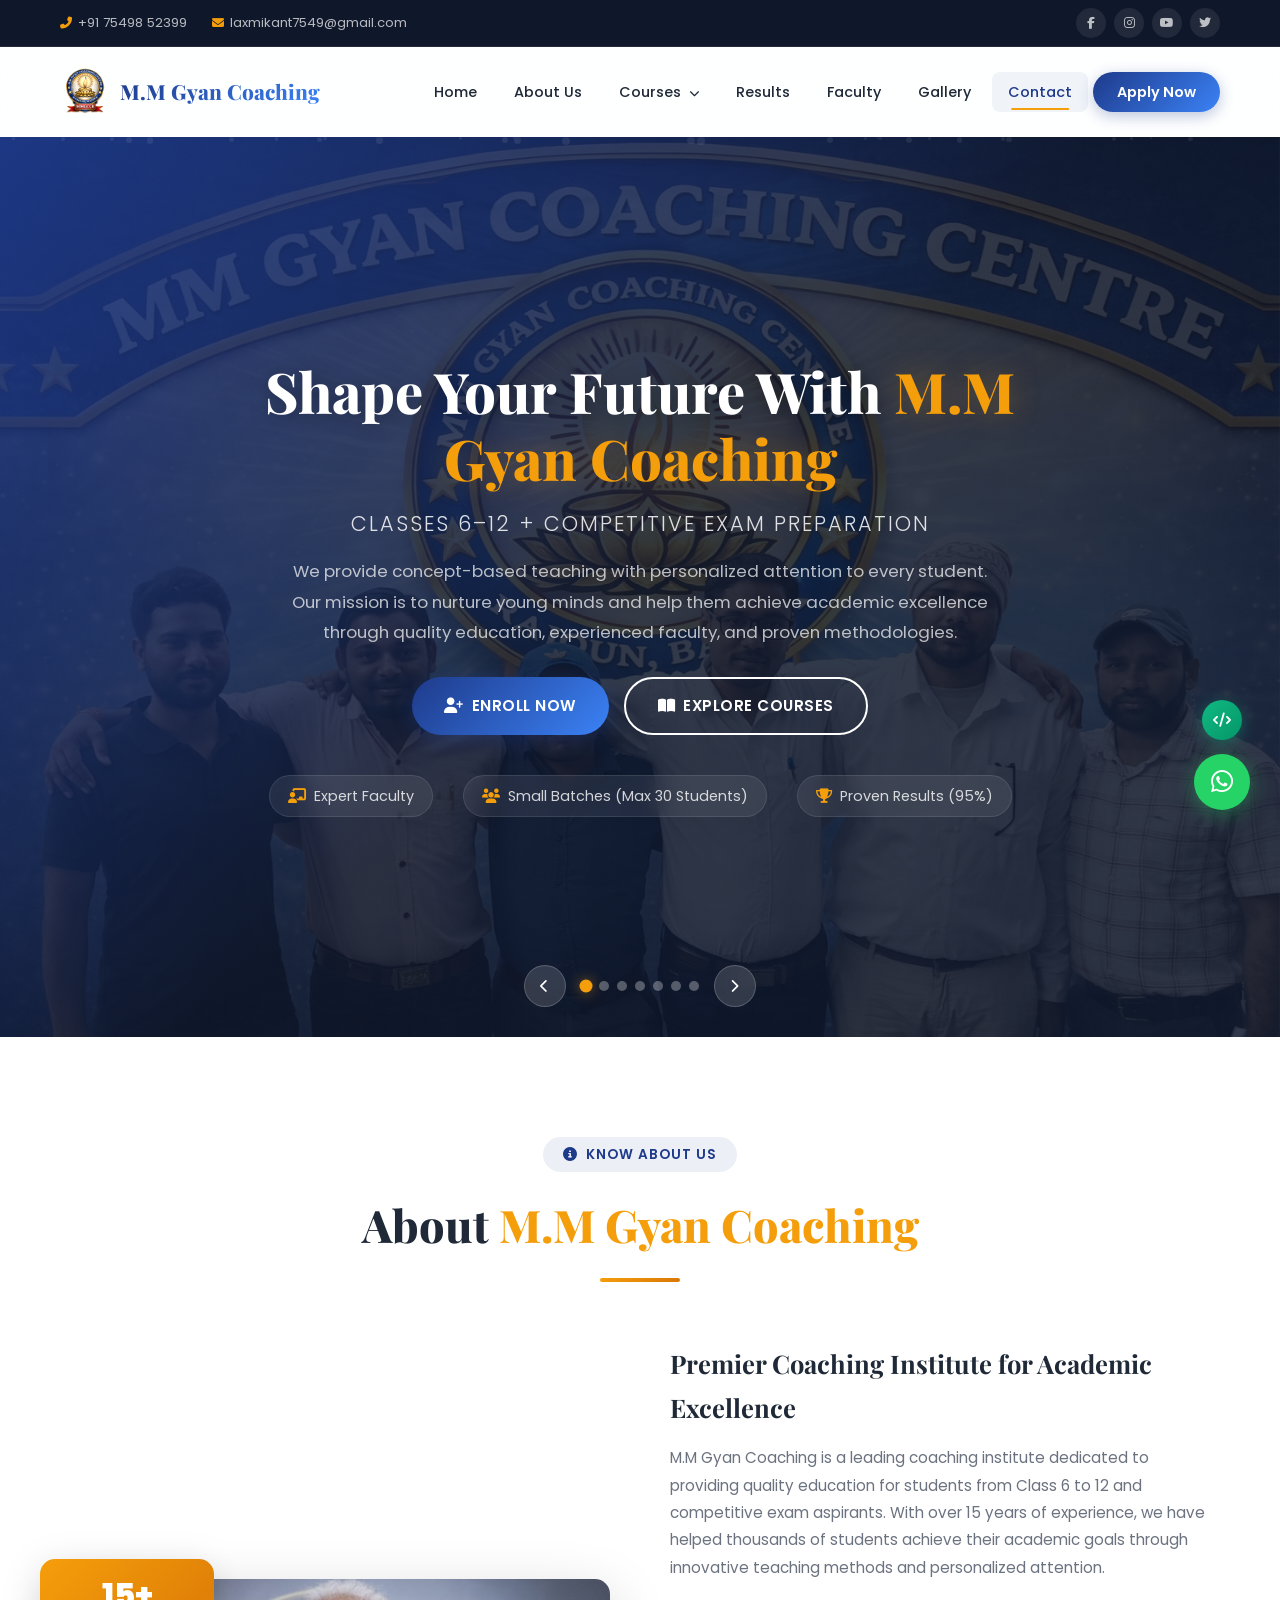
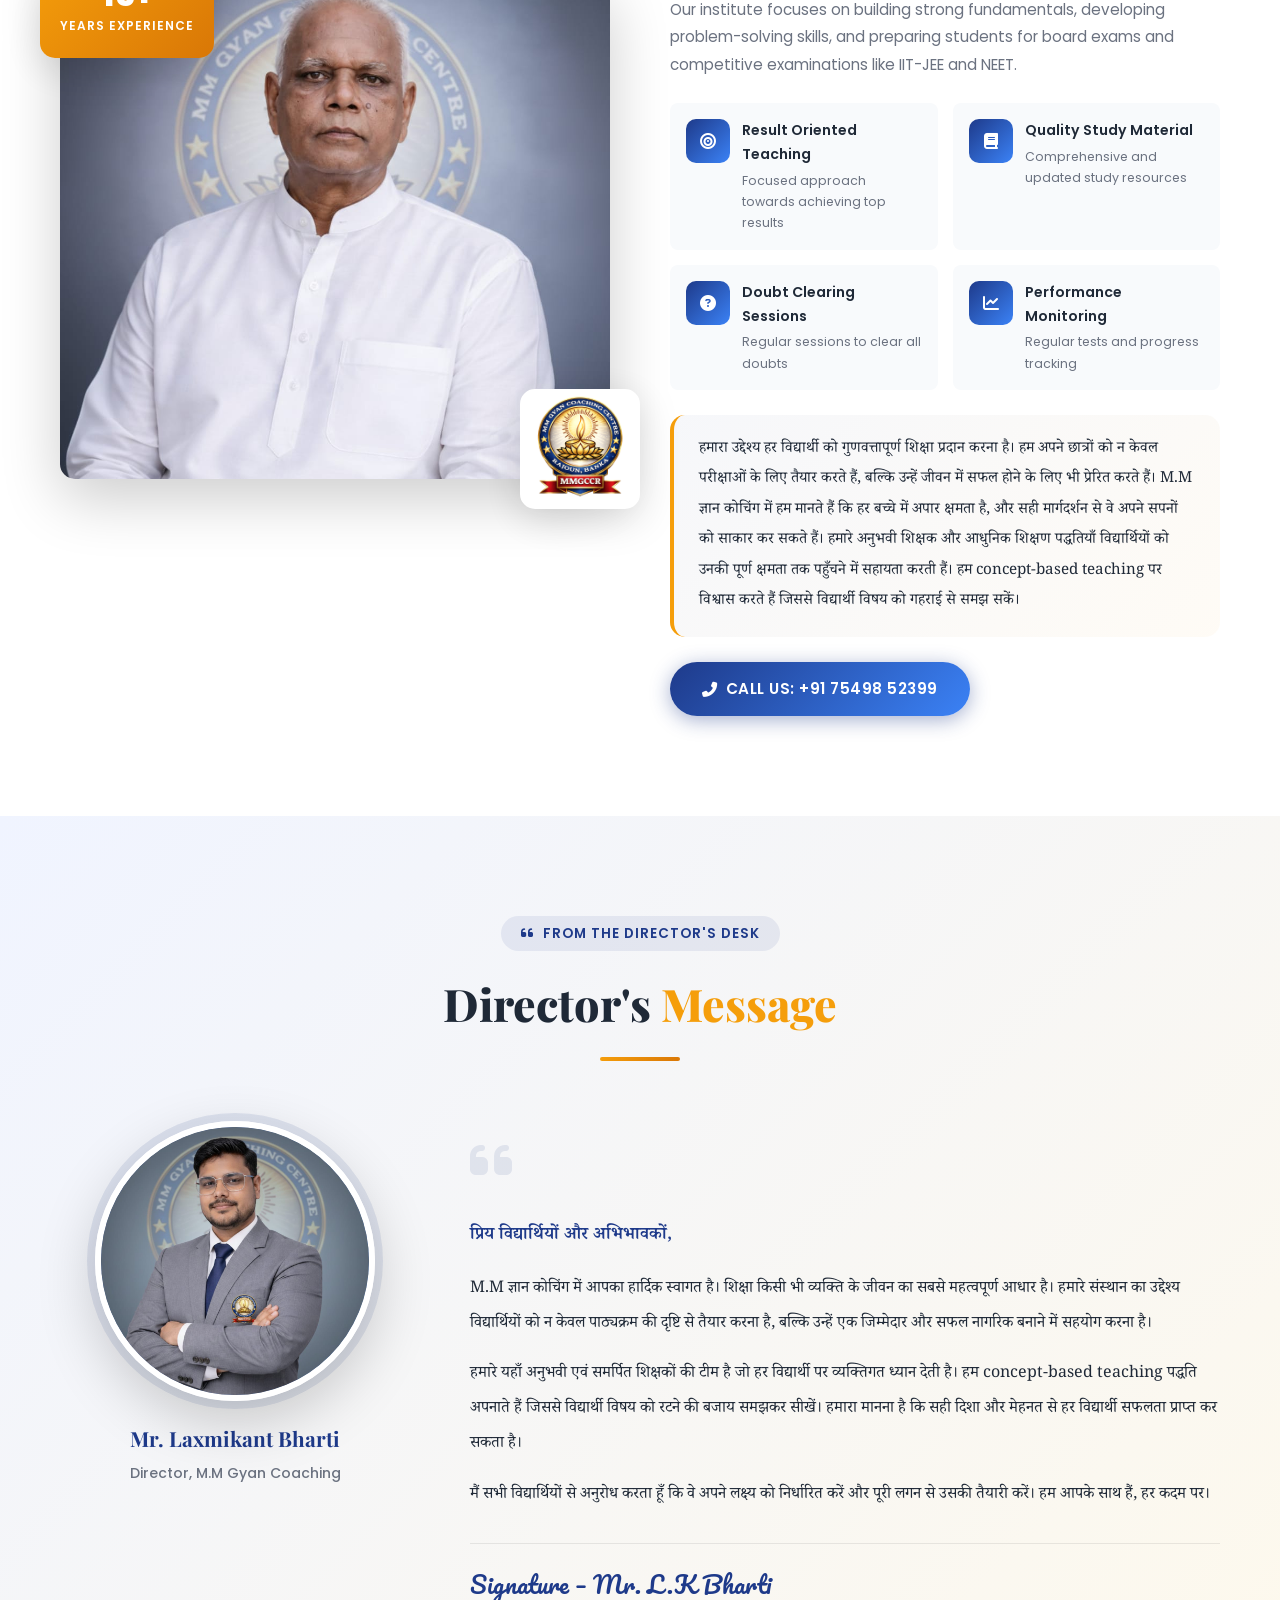
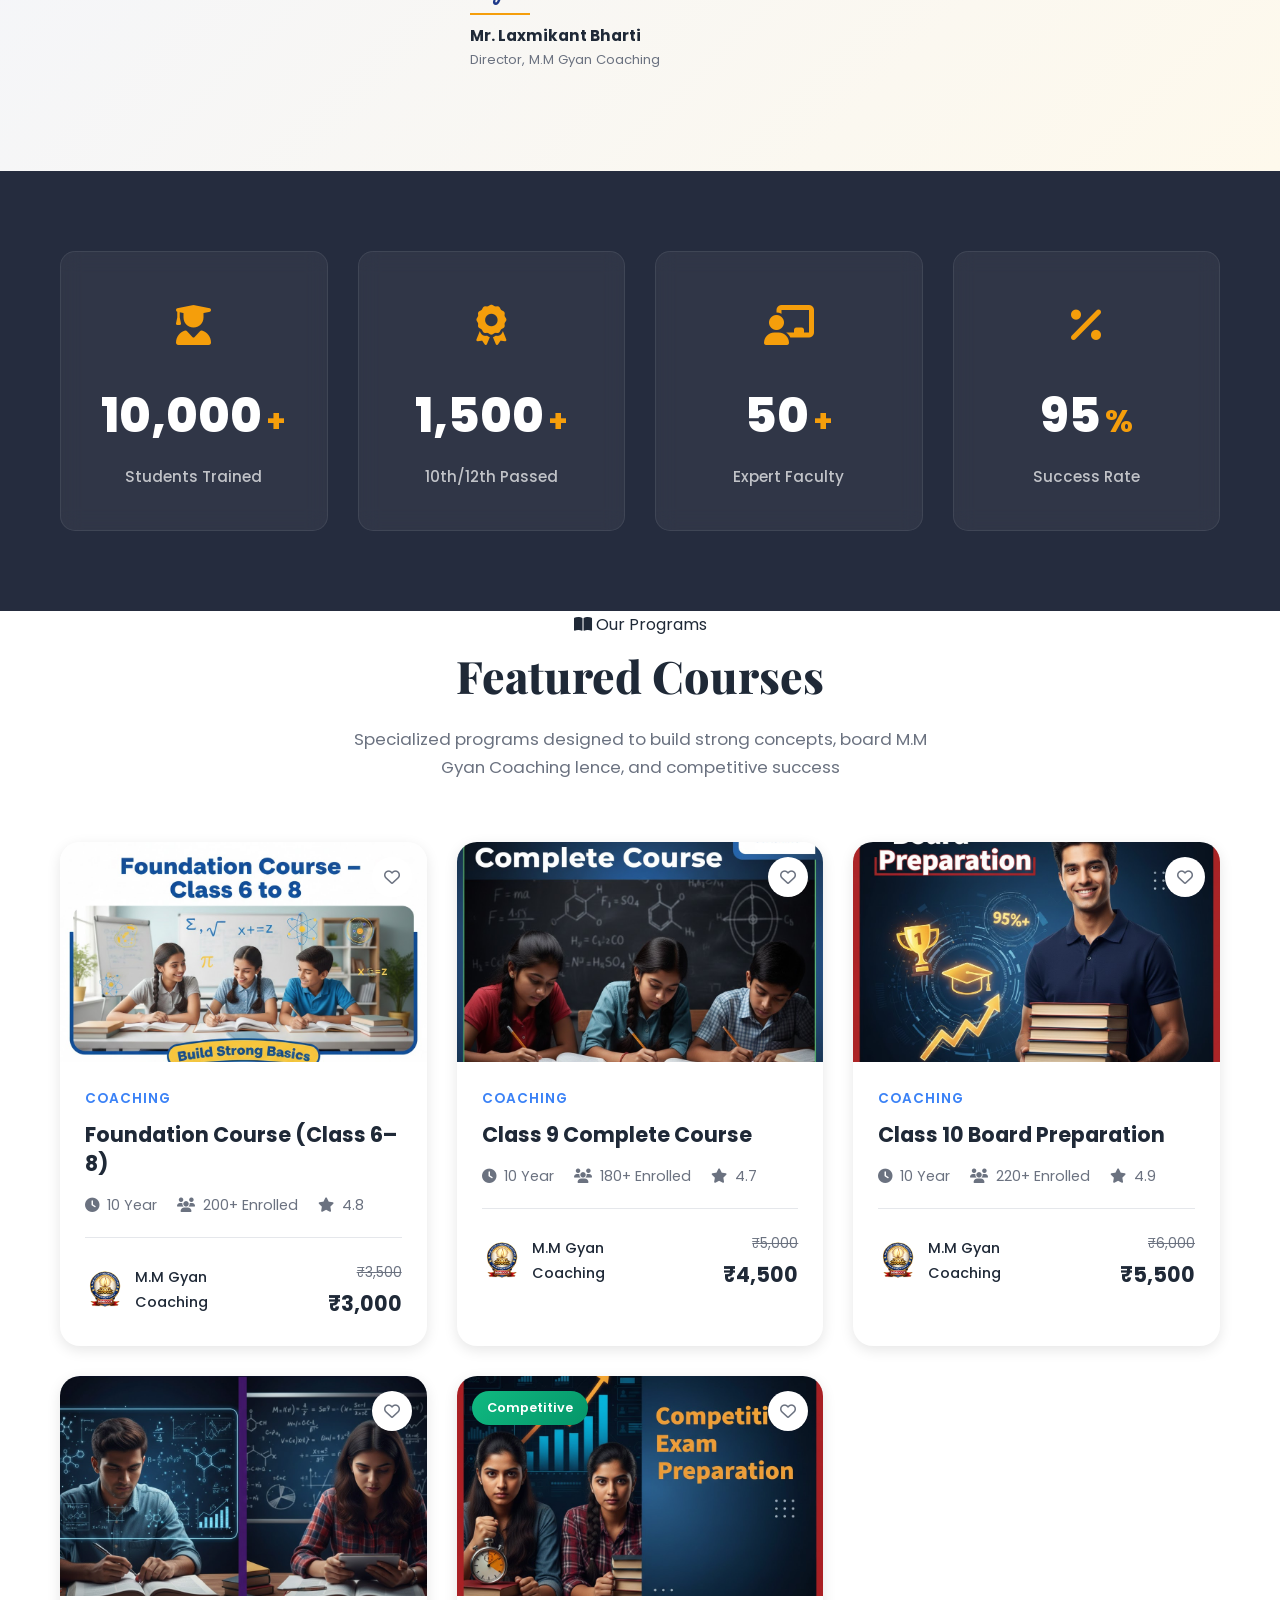
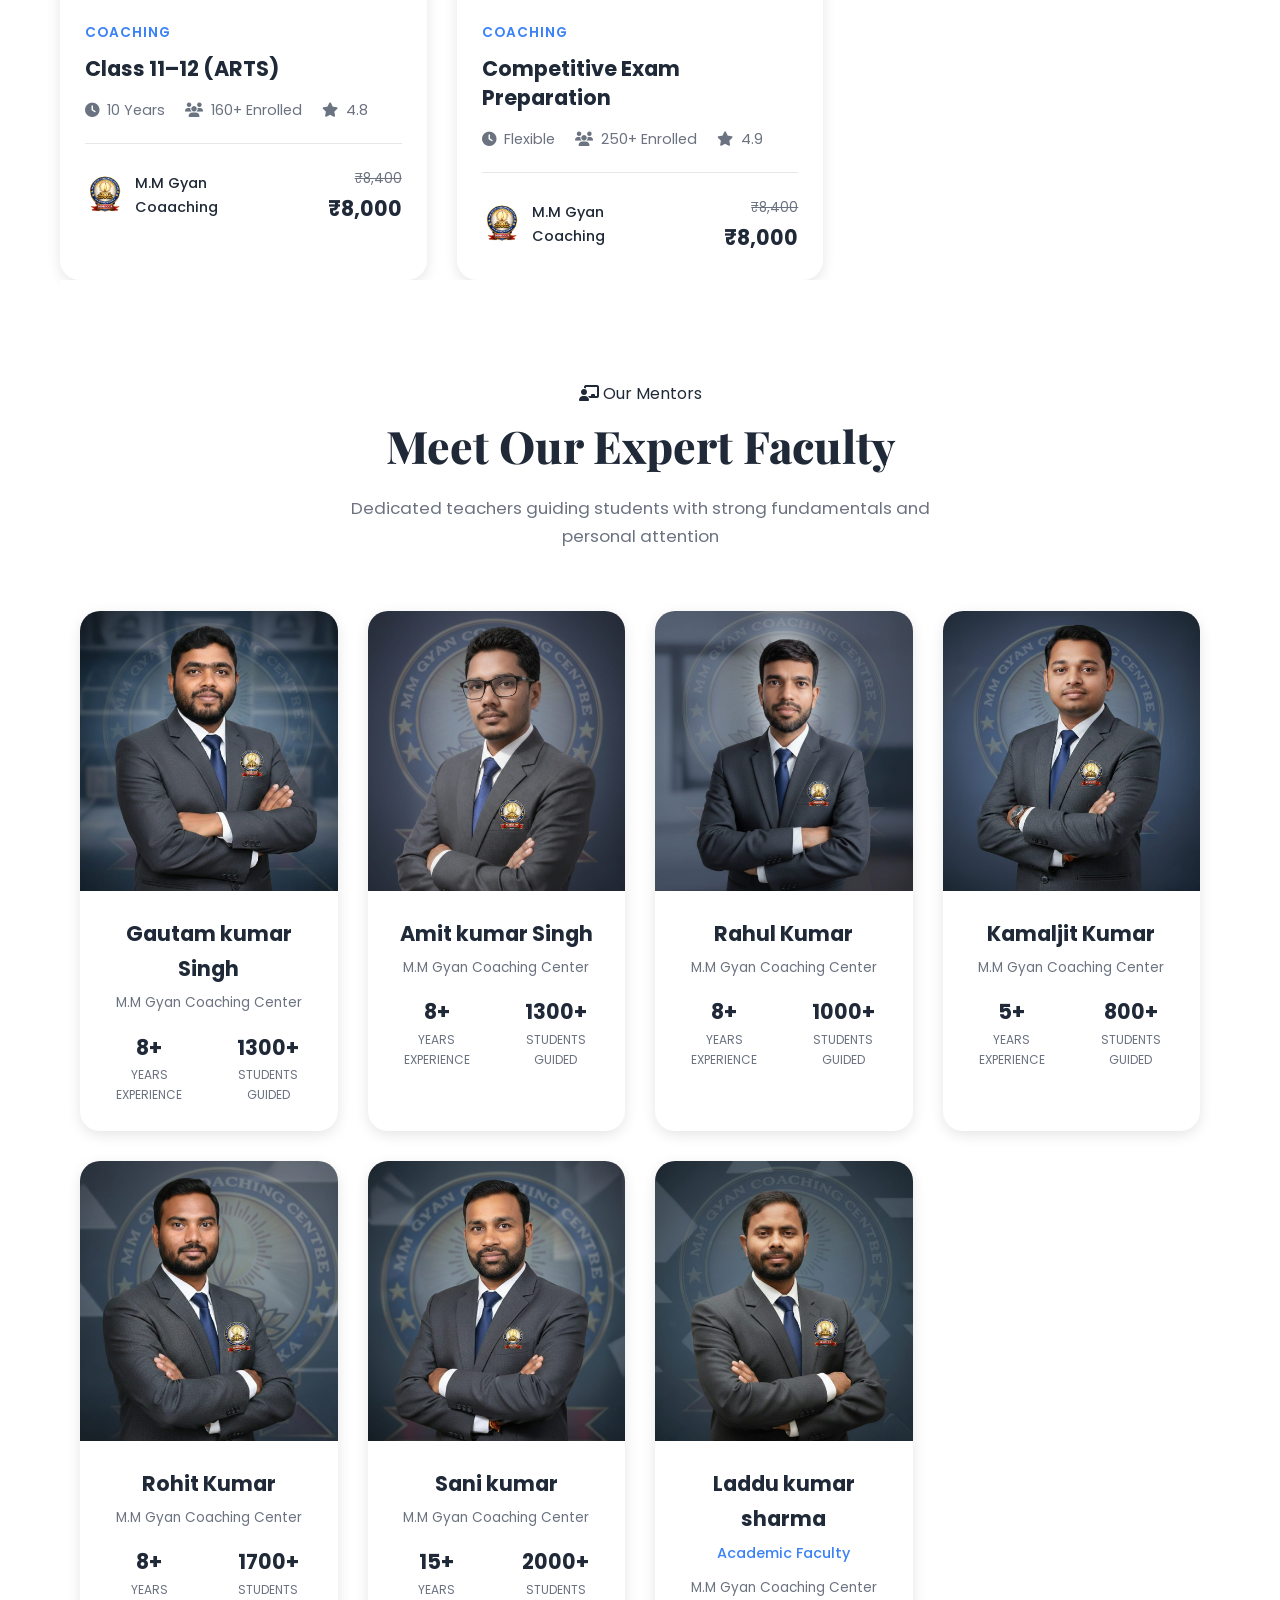
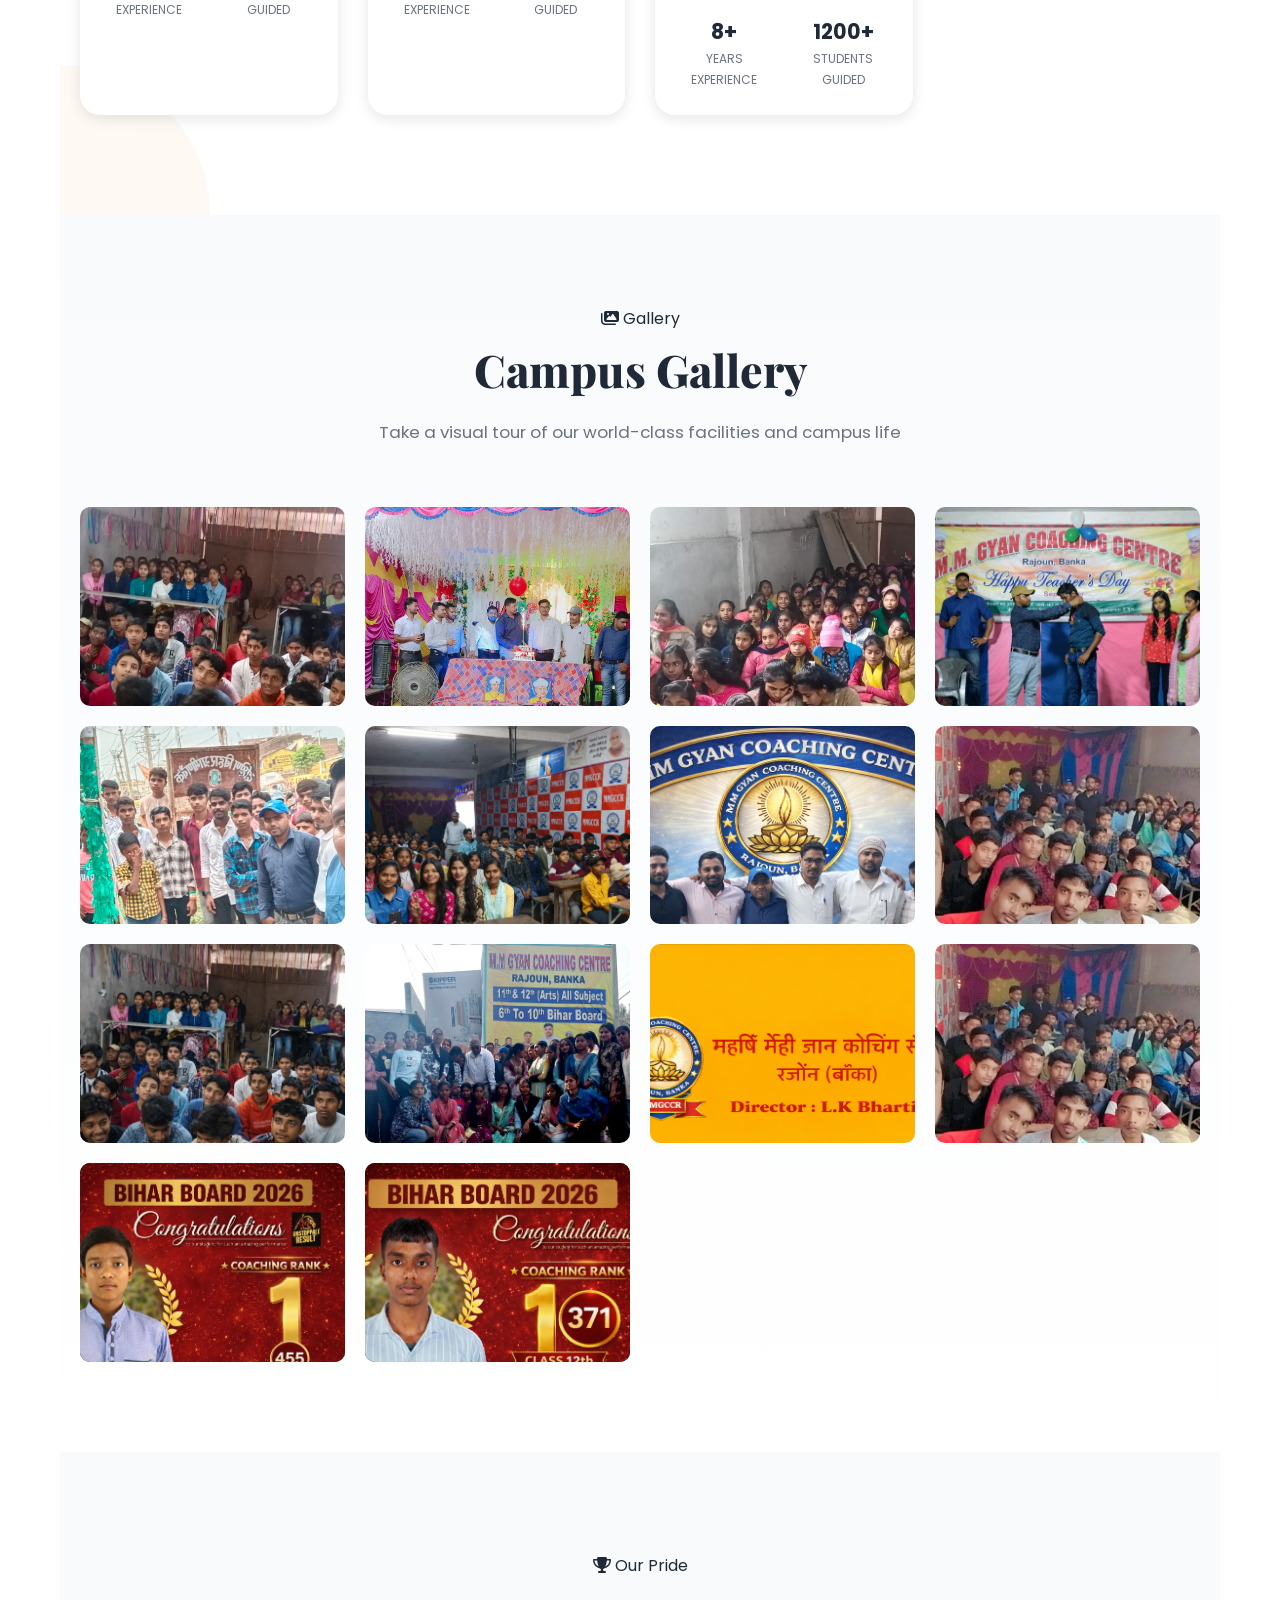
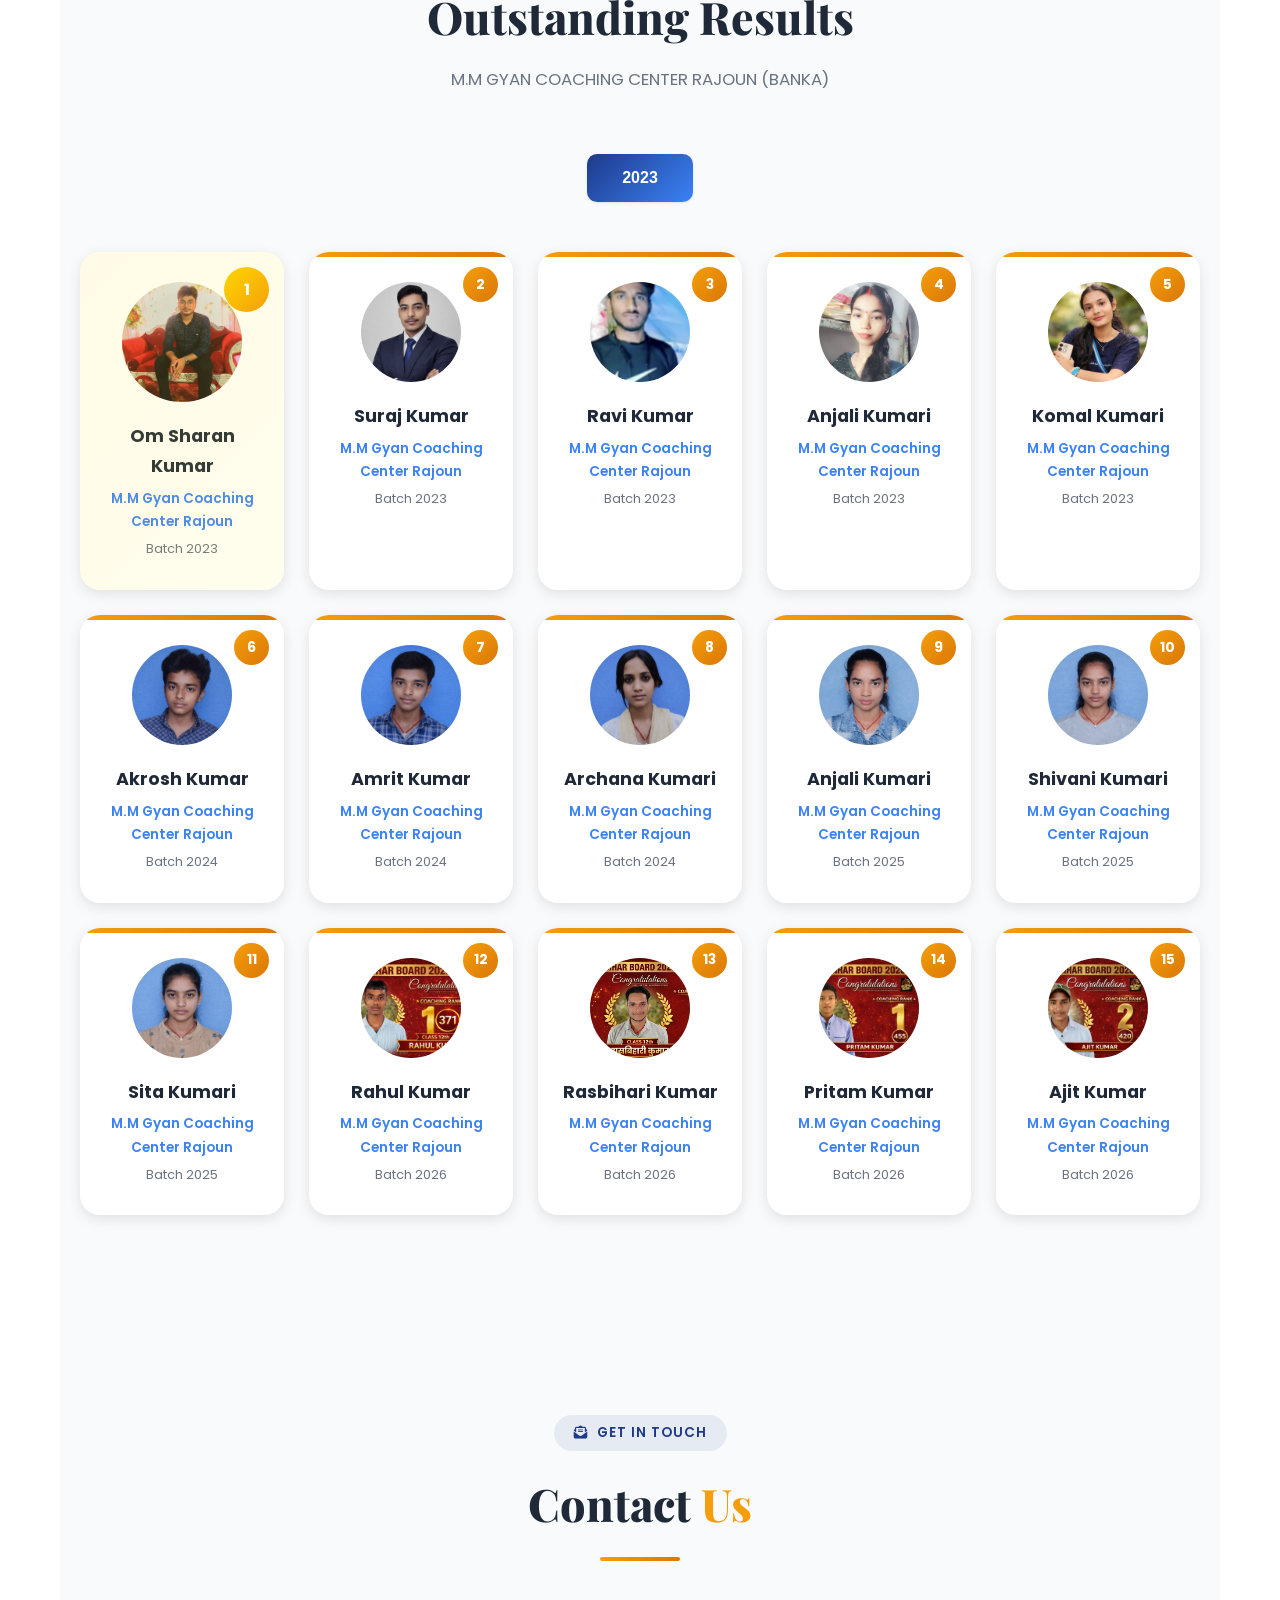
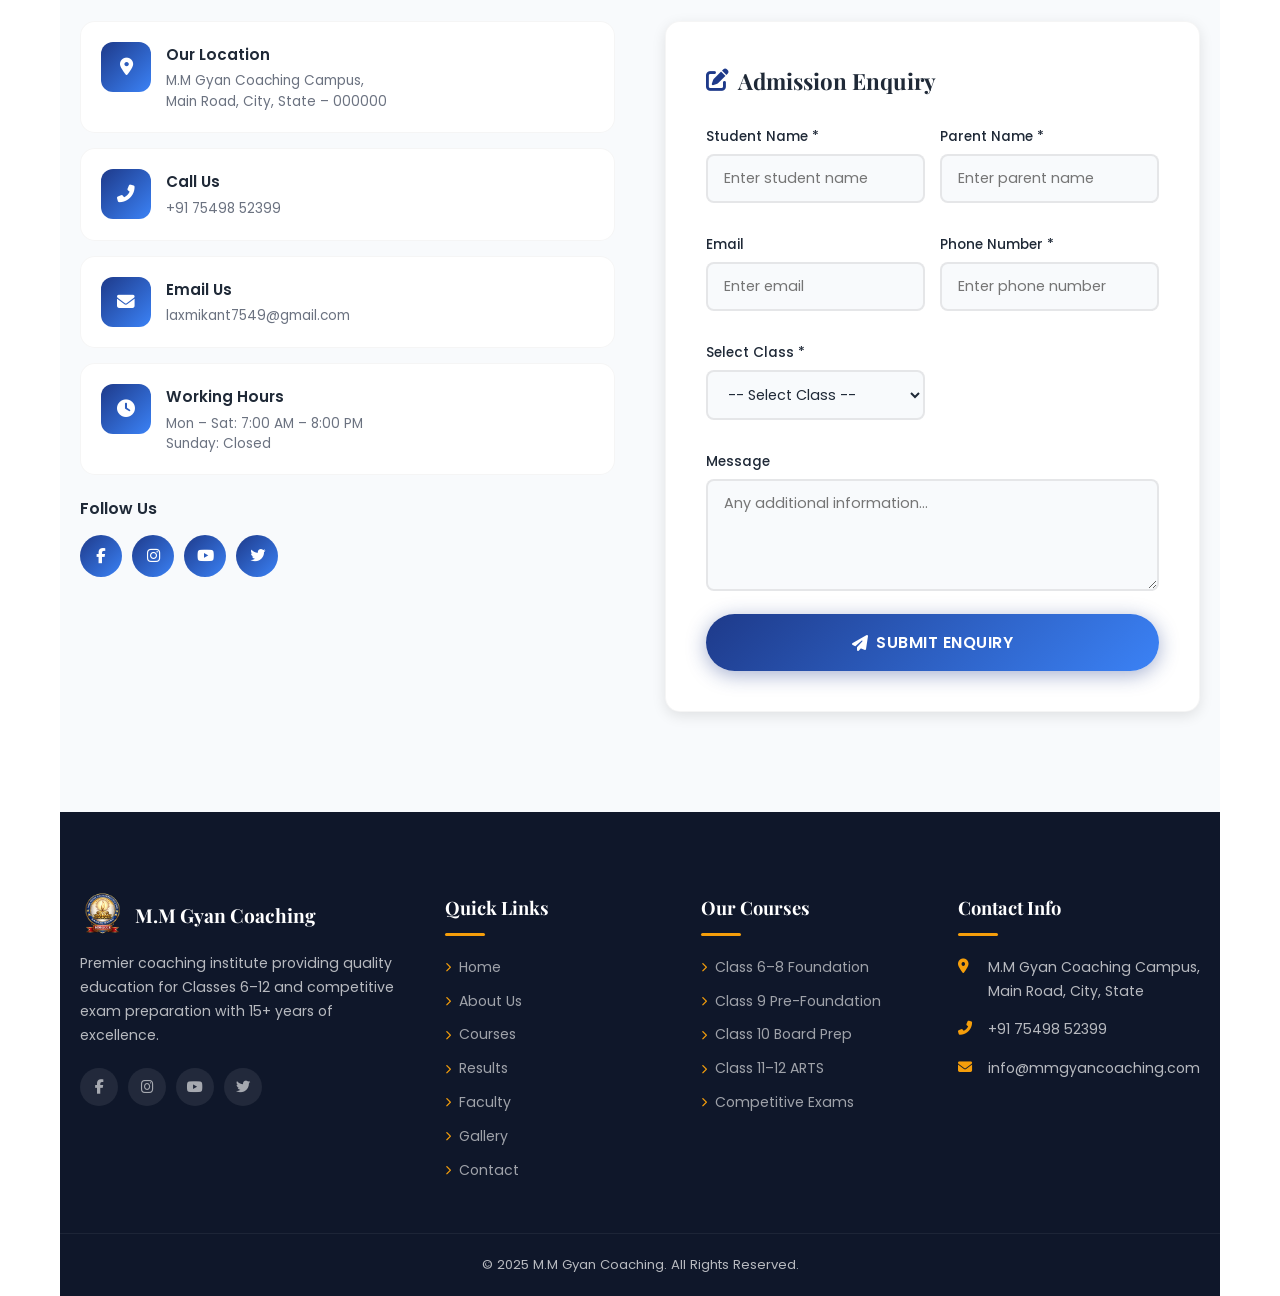
==== commit 47586153: "Update index.html" ====
--- a/index.html
+++ b/index.html
@@ -588,7 +588,7 @@
                     <p class="faculty-qualification">M.M Gyan Coaching Center</p>
                     <div class="faculty-stats">
                         <div class="faculty-stat">
-                            <div class="faculty-stat-number">9+</div>
+                            <div class="faculty-stat-number">8+</div>
                             <div class="faculty-stat-label">Years Experience</div>
                         </div>
                         <div class="faculty-stat">
@@ -617,7 +617,7 @@
                     <p class="faculty-qualification">M.M Gyan Coaching Center</p>
                     <div class="faculty-stats">
                         <div class="faculty-stat">
-                            <div class="faculty-stat-number">9+</div>
+                            <div class="faculty-stat-number">8+</div>
                             <div class="faculty-stat-label">Years Experience</div>
                         </div>
                         <div class="faculty-stat">
@@ -646,7 +646,7 @@
                     <p class="faculty-qualification">M.M Gyan Coaching Center</p>
                     <div class="faculty-stats">
                         <div class="faculty-stat">
-                            <div class="faculty-stat-number">9+</div>
+                            <div class="faculty-stat-number">8+</div>
                             <div class="faculty-stat-label">Years Experience</div>
                         </div>
                         <div class="faculty-stat">
@@ -704,7 +704,7 @@
                     <p class="faculty-qualification">M.M Gyan Coaching Center</p>
                     <div class="faculty-stats">
                         <div class="faculty-stat">
-                            <div class="faculty-stat-number">13+</div>
+                            <div class="faculty-stat-number">8+</div>
                             <div class="faculty-stat-label">Years Experience</div>
                         </div>
                         <div class="faculty-stat">
@@ -763,7 +763,7 @@
                     <p class="faculty-qualification">M.M Gyan Coaching Center</p>
                     <div class="faculty-stats">
                         <div class="faculty-stat">
-                            <div class="faculty-stat-number">9+</div>
+                            <div class="faculty-stat-number">8+</div>
                             <div class="faculty-stat-label">Years Experience</div>
                         </div>
                         <div class="faculty-stat">
@@ -1319,4 +1319,4 @@
   <!-- Main Script -->
   <script src="script.js"></script>
 </body>
-</html>+</html>
